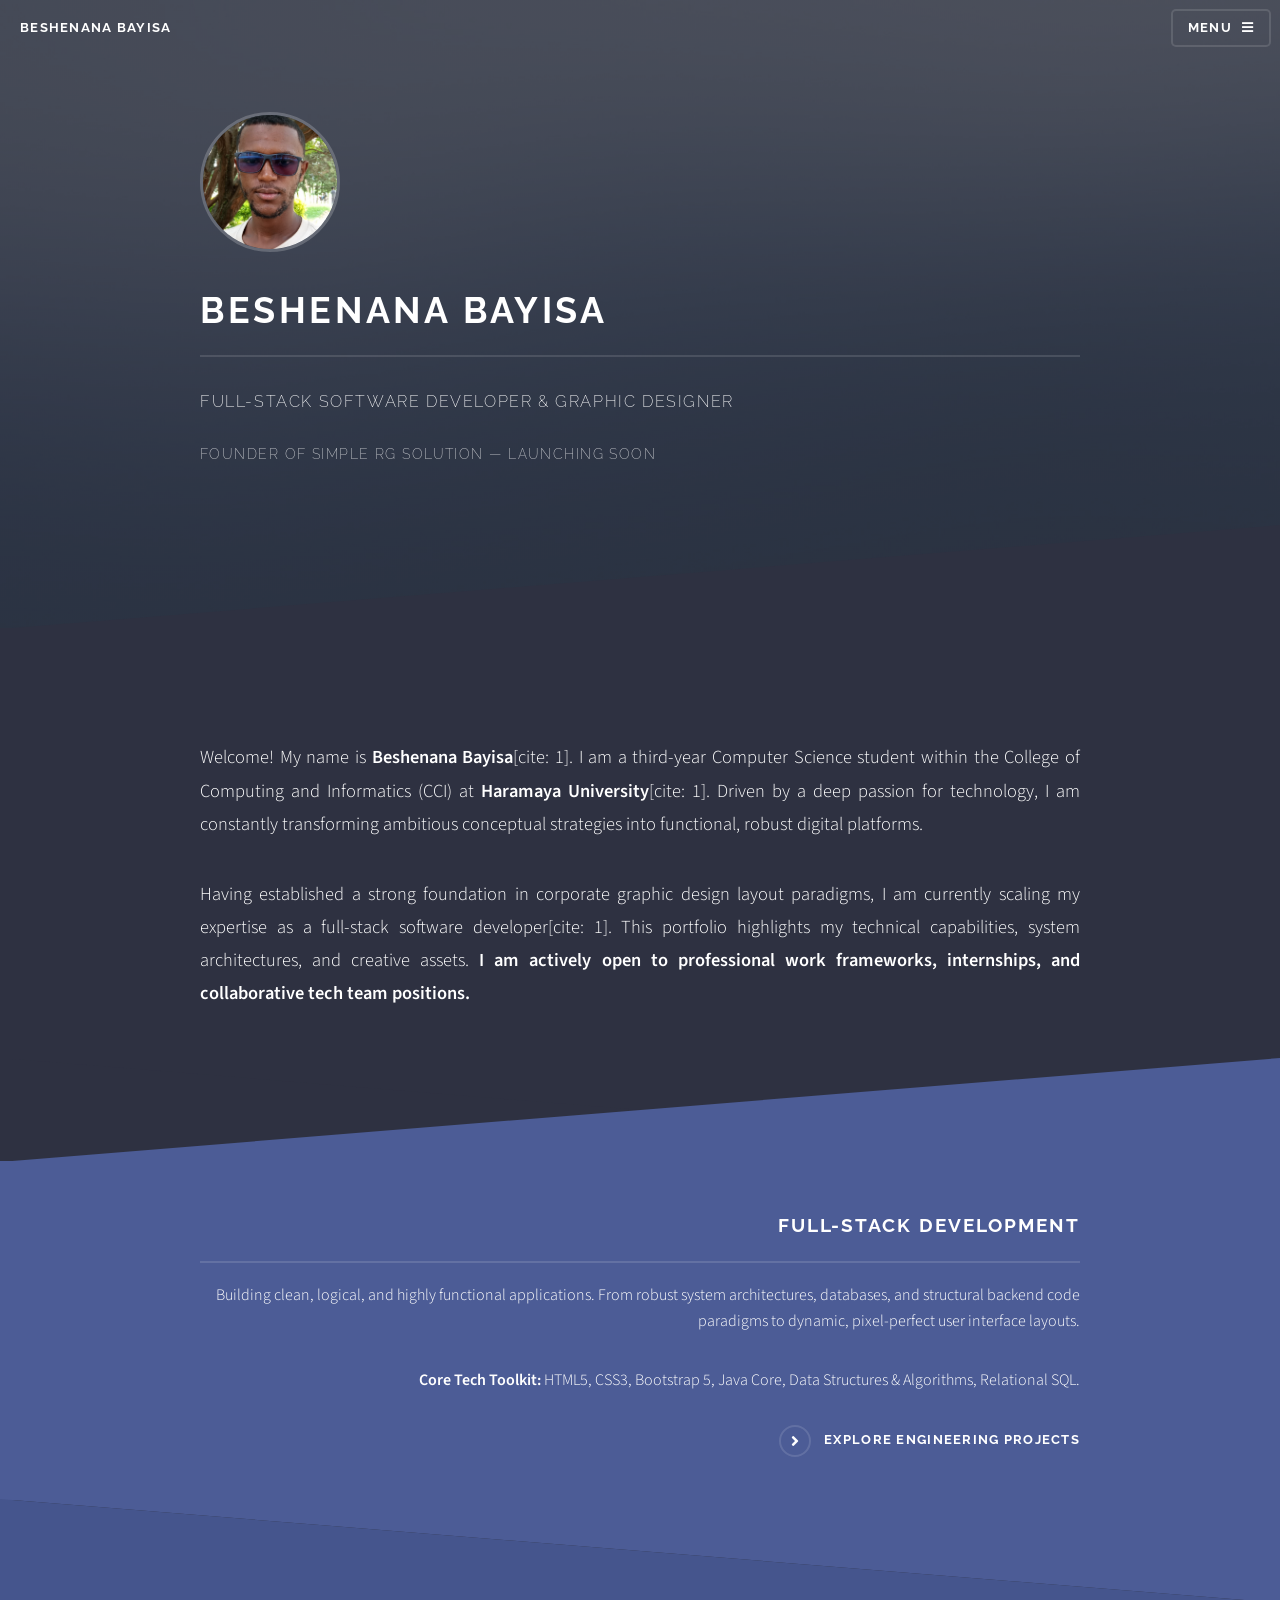
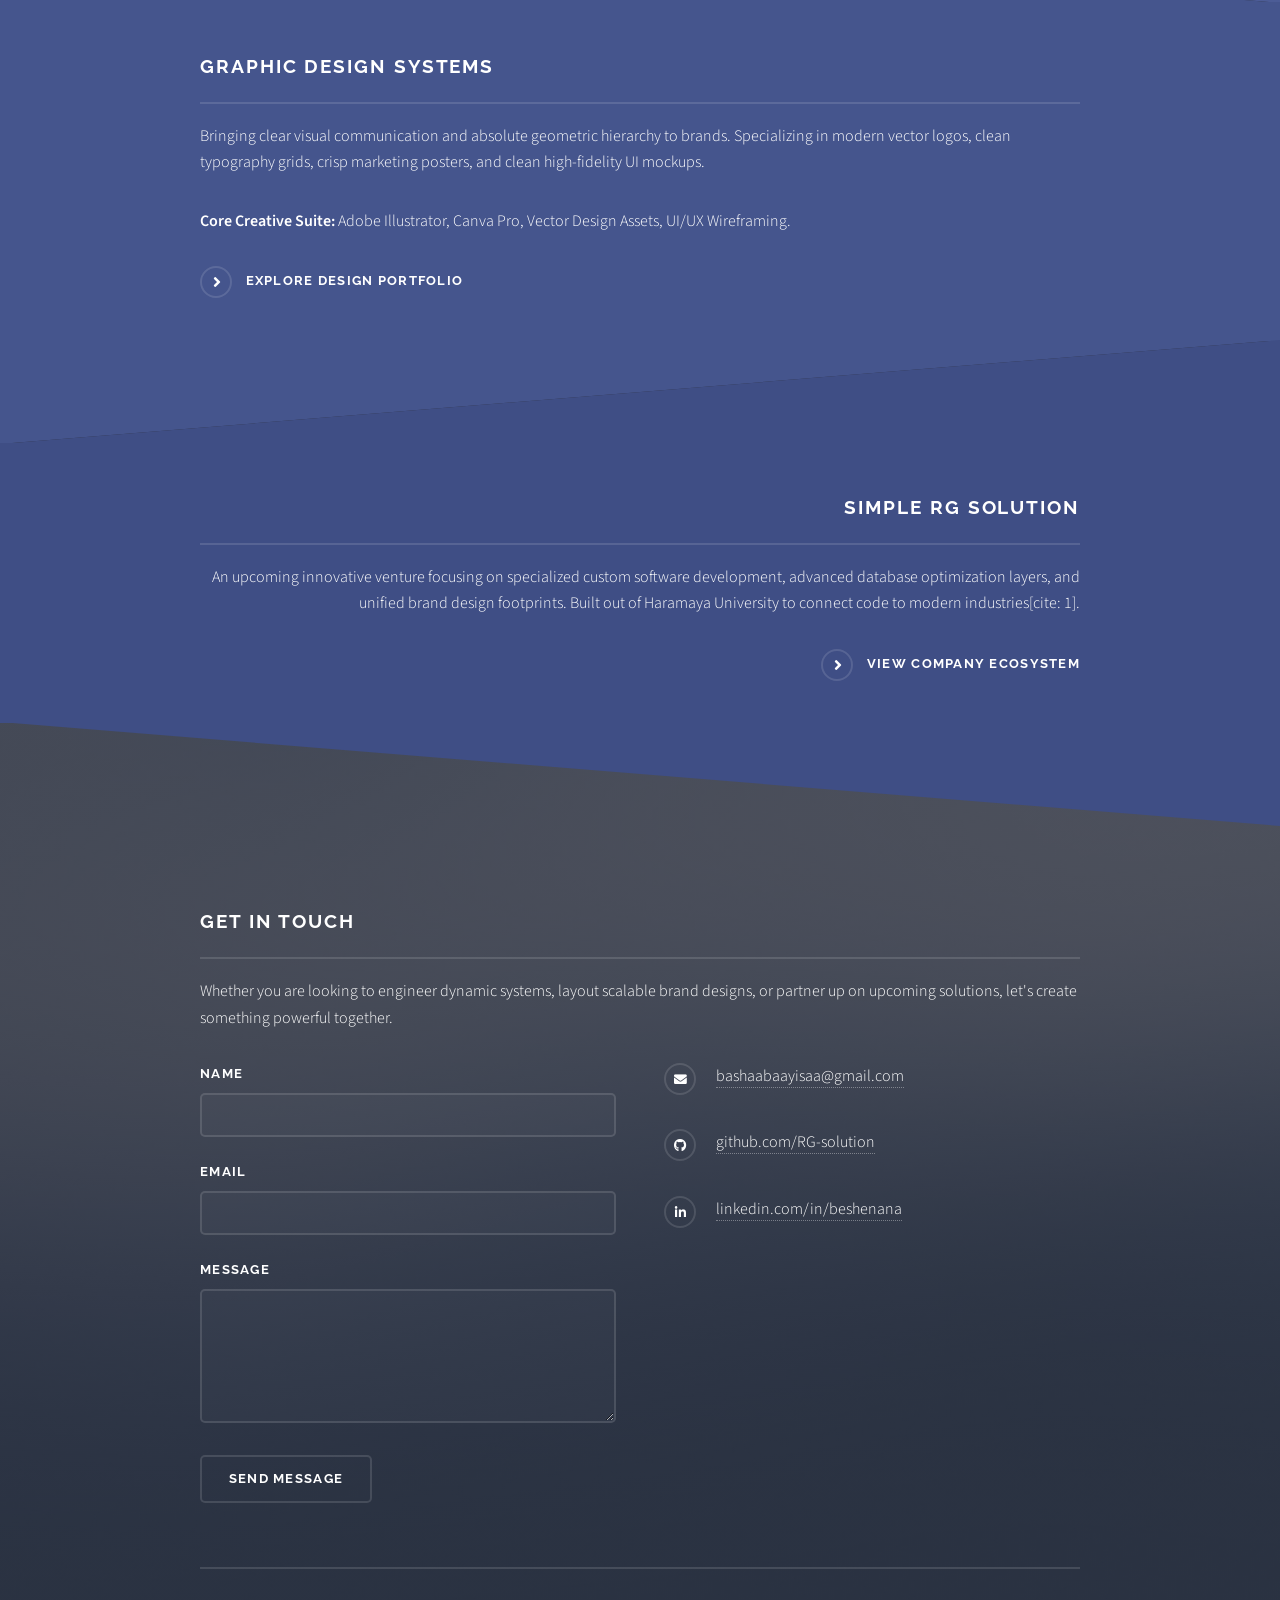
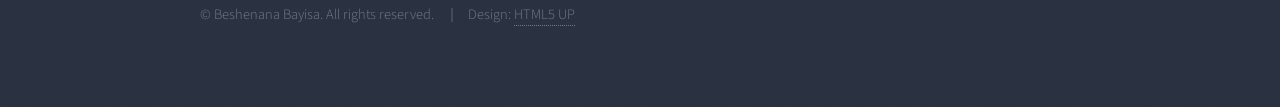
==== index.html @ 00c9ae55 "Add personal portfolio website" ====
<!DOCTYPE HTML>
<!--
    Solid State by HTML5 UP
    html5up.net | @ajlkn
    Free for personal and commercial use under the CCA 3.0 license (html5up.net/license)
-->
<html>
    <head>
        <title>Beshenana Bayisa | Enterprise Portfolio</title>
        <meta charset="utf-8" />
        <meta name="viewport" content="width=device-width, initial-scale=1, user-scalable=no" />
        <link rel="stylesheet" href="assets/css/main.css" />
        <noscript><link rel="stylesheet" href="assets/css/noscript.css" /></noscript>
    </head>
    <body class="is-preload">

        <div id="page-wrapper">

            <!-- Header -->
                <header id="header" class="alt">
                    <h1><a href="index.html">Beshenana Bayisa</a></h1>
                    <nav>
                        <a href="#menu">Menu</a>
                    </nav>
                </header>

            <!-- Navigation Menu -->
                <nav id="menu">
                    <div class="inner">
                        <h2>Menu</h2>
                        <ul class="links">
                            <li><a href="index.html">Home</a></li>
                            <li><a href="development.html">Full-Stack Development</a></li>
                            <li><a href="generic.html">Graphic Design Portfolio</a></li>
                            <li><a href="elements.html">RightGate Solutions</a></li>
                            <li><a href="#footer">Contact</a></li>
                        </ul>
                        <a href="#" class="close">Close</a>
                    </div>
                </nav>

            <!-- Hero Banner Section -->
                <section id="banner">
                    <div class="inner">
                        <div class="logo">
                            <img src="images/image.png" alt="Beshenana Bayisa" style="width:140px; height:140px; border-radius:50%; object-fit:cover; border: 3px solid rgba(255,255,255,0.2);">
                        </div>
                        <h2>Beshenana Bayisa</h2>
                        <p>Full-Stack Software Developer & Graphic Designer</p>
                        <p style="font-size: 0.9em; opacity: 0.75; margin-top: -10px;">Founder of simple RG solution — Launching Soon</p>
                    </div>
                </section>

            <!-- Balanced About Text Block -->
                <div class="wrapper style1" style="padding: 4rem 0 2rem 0;">
                    <div class="inner">
                        <p class="early" style="font-size: 1.15rem; text-align: justify; line-height: 1.8;">
                            Welcome! My name is <strong>Beshenana Bayisa</strong>[cite: 1]. I am a third-year Computer Science student within the College of Computing and Informatics (CCI) at <strong>Haramaya University</strong>[cite: 1]. Driven by a deep passion for technology, I am constantly transforming ambitious conceptual strategies into functional, robust digital platforms.
                        </p>
                        <p class="early" style="font-size: 1.15rem; text-align: justify; line-height: 1.8; margin-bottom: 0;">
                            Having established a strong foundation in corporate graphic design layout paradigms, I am currently scaling my expertise as a full-stack software developer[cite: 1]. This portfolio highlights my technical capabilities, system architectures, and creative assets. <strong>I am actively open to professional work frameworks, internships, and collaborative tech team positions.</strong>
                        </p>
                    </div>
                </div>

            <!-- Segmented Domain Wrappers -->
                <section id="wrapper">

                    <!-- Full-Stack Showcase Intro Spot -->
                        <section id="one" class="wrapper spotlight style1">
                            <div class="inner">
                                <div class="content">
                                    <h2 class="major">Full-Stack Development</h2>
                                    <p>Building clean, logical, and highly functional applications. From robust system architectures, databases, and structural backend code paradigms to dynamic, pixel-perfect user interface layouts.</p>
                                    <p><strong>Core Tech Toolkit:</strong> HTML5, CSS3, Bootstrap 5, Java Core, Data Structures & Algorithms, Relational SQL.</p>
                                    <a href="development.html" class="special">Explore Engineering Projects</a>
                                </div>
                            </div>
                        </section>

                    <!-- Graphic Design Showcase Intro Spot -->
                        <section id="two" class="wrapper alt spotlight style2">
                            <div class="inner">
                                <div class="content">
                                    <h2 class="major">Graphic Design Systems</h2>
                                    <p>Bringing clear visual communication and absolute geometric hierarchy to brands. Specializing in modern vector logos, clean typography grids, crisp marketing posters, and clean high-fidelity UI mockups.</p>
                                    <p><strong>Core Creative Suite:</strong> Adobe Illustrator, Canva Pro, Vector Design Assets, UI/UX Wireframing.</p>
                                    <a href="generic.html" class="special">Explore Design Portfolio</a>
                                </div>
                            </div>
                        </section>

                    <!-- Corporate Venture Info Block -->
                        <section id="three" class="wrapper spotlight style3">
                            <div class="inner">
                                <div class="content">
                                    <h2 class="major">simple RG solution</h2>
                                    <p>An upcoming innovative venture focusing on specialized custom software development, advanced database optimization layers, and unified brand design footprints. Built out of Haramaya University to connect code to modern industries[cite: 1].</p>
                                    <a href="elements.html" class="special">View Company Ecosystem</a>
                                </div>
                            </div>
                        </section>

                </section>

            <!-- Page Footer and Contact Setup -->
                <section id="footer">
                    <div class="inner">
                        <h2 class="major">Get in touch</h2>
                        <p>Whether you are looking to engineer dynamic systems, layout scalable brand designs, or partner up on upcoming solutions, let's create something powerful together.</p>
                        <form method="post" action="#">
                            <div class="fields">
                                <div class="field">
                                    <label for="name">Name</label>
                                    <input type="text" name="name" id="name" />
                                </div>
                                <div class="field">
                                    <label for="email">Email</label>
                                    <input type="email" name="email" id="email" />
                                </div>
                                <div class="field">
                                    <label for="message">Message</label>
                                    <textarea name="message" id="message" rows="4"></textarea>
                                </div>
                            </div>
                            <ul class="actions">
                                <li><input type="submit" value="Send Message" /></li>
                            </ul>
                        </form>
                        <ul class="contact">
                            <li class="icon solid fa-envelope"><a href="mailto:bashaabaayisaa@gmail.com">bashaabaayisaa@gmail.com</a></li>
                            <li class="icon brands fa-github"><a href="https://github.com/RG-solution">github.com/RG-solution</a></li>
                            <li class="icon brands fa-linkedin-in"><a href="#">linkedin.com/in/beshenana</a></li>
                        </ul>
                        <ul class="copyright">
                            <li>&copy; Beshenana Bayisa. All rights reserved.</li>
                            <li>Design: <a href="http://html5up.net">HTML5 UP</a></li>
                        </ul>
                    </div>
                </section>

        </div>

        <!-- System Dependencies -->
        <script src="assets/js/jquery.min.js"></script>
        <script src="assets/js/jquery.scrollex.min.js"></script>
        <script src="assets/js/browser.min.js"></script>
        <script src="assets/js/breakpoints.min.js"></script>
        <script src="assets/js/util.js"></script>
        <script src="assets/js/main.js"></script>

    </body>
</html>
---- assets/css/main.css ----
@import url(fontawesome-all.min.css);
@import url("https://fonts.googleapis.com/css?family=Raleway:200,700|Source+Sans+Pro:300,600,300italic,600italic");

/*
	Solid State by HTML5 UP
	html5up.net | @ajlkn
	Free for personal and commercial use under the CCA 3.0 license (html5up.net/license)
*/

html, body, div, span, applet, object,
iframe, h1, h2, h3, h4, h5, h6, p, blockquote,
pre, a, abbr, acronym, address, big, cite,
code, del, dfn, em, img, ins, kbd, q, s, samp,
small, strike, strong, sub, sup, tt, var, b,
u, i, center, dl, dt, dd, ol, ul, li, fieldset,
form, label, legend, table, caption, tbody,
tfoot, thead, tr, th, td, article, aside,
canvas, details, embed, figure, figcaption,
footer, header, hgroup, menu, nav, output, ruby,
section, summary, time, mark, audio, video {
	margin: 0;
	padding: 0;
	border: 0;
	font-size: 100%;
	font: inherit;
	vertical-align: baseline;}

article, aside, details, figcaption, figure,
footer, header, hgroup, menu, nav, section {
	display: block;}

body {
	line-height: 1;
}

ol, ul {
	list-style: none;
}

blockquote, q {
	quotes: none;
}

	blockquote:before, blockquote:after, q:before, q:after {
		content: '';
		content: none;
	}

table {
	border-collapse: collapse;
	border-spacing: 0;
}

body {
	-webkit-text-size-adjust: none;
}

mark {
	background-color: transparent;
	color: inherit;
}

input::-moz-focus-inner {
	border: 0;
	padding: 0;
}

input, select, textarea {
	-moz-appearance: none;
	-webkit-appearance: none;
	-ms-appearance: none;
	appearance: none;
}

/* Basic */

	@-ms-viewport {
		width: device-width;
	}

	body {
		-ms-overflow-style: scrollbar;
	}

	@media screen and (max-width: 480px) {

		html, body {
			min-width: 320px;
		}

	}

	html {
		box-sizing: border-box;
	}

	*, *:before, *:after {
		box-sizing: inherit;
	}

	body {
		background-color: #2e3141;
		background-image: linear-gradient(to top, rgba(46, 49, 65, 0.8), rgba(46, 49, 65, 0.8)), url("../../images/bg.jpg");
		background-size: auto,
 cover;
		background-attachment: fixed,
 fixed;
		background-position: center,
 center;
	}

		body.is-preload *, body.is-preload *:before, body.is-preload *:after {
			-moz-animation: none !important;
			-webkit-animation: none !important;
			-ms-animation: none !important;
			animation: none !important;
			-moz-transition: none !important;
			-webkit-transition: none !important;
			-ms-transition: none !important;
			transition: none !important;
		}

/* Type */

	body, input, select, textarea {
		color: #ffffff;
		font-family: "Source Sans Pro", Helvetica, sans-serif;
		font-size: 16.5pt;
		font-weight: 300;
		line-height: 1.65;
	}

		@media screen and (max-width: 1680px) {

			body, input, select, textarea {
				font-size: 13pt;
			}

		}

		@media screen and (max-width: 1280px) {

			body, input, select, textarea {
				font-size: 12pt;
			}

		}

		@media screen and (max-width: 980px) {

			body, input, select, textarea {
				font-size: 12pt;
			}

		}

		@media screen and (max-width: 736px) {

			body, input, select, textarea {
				font-size: 12pt;
			}

		}

		@media screen and (max-width: 480px) {

			body, input, select, textarea {
				font-size: 12pt;
			}

		}

	a {
		-moz-transition: color 0.2s ease-in-out, border-bottom-color 0.2s ease-in-out;
		-webkit-transition: color 0.2s ease-in-out, border-bottom-color 0.2s ease-in-out;
		-ms-transition: color 0.2s ease-in-out, border-bottom-color 0.2s ease-in-out;
		transition: color 0.2s ease-in-out, border-bottom-color 0.2s ease-in-out;
		border-bottom: dotted 1px rgba(255, 255, 255, 0.35);
		color: #ffffff;
		text-decoration: none;
	}

		a:hover {
			border-bottom-color: transparent;
			color: #ffffff !important;
		}

		a.special:not(.button) {
			text-decoration: none;
			border-bottom: 0;
			display: block;
			font-family: Raleway, Helvetica, sans-serif;
			font-size: 0.8em;
			font-weight: 700;
			letter-spacing: 0.1em;
			margin: 0 0 2em 0;
			text-transform: uppercase;
		}

			a.special:not(.button):before {
				-moz-osx-font-smoothing: grayscale;
				-webkit-font-smoothing: antialiased;
				display: inline-block;
				font-style: normal;
				font-variant: normal;
				text-rendering: auto;
				line-height: 1;
				text-transform: none !important;
				font-family: 'Font Awesome 5 Free';
				font-weight: 900;
			}

			a.special:not(.button):before {
				-moz-transition: background-color 0.2s ease-in-out;
				-webkit-transition: background-color 0.2s ease-in-out;
				-ms-transition: background-color 0.2s ease-in-out;
				transition: background-color 0.2s ease-in-out;
				border-radius: 100%;
				border: solid 2px rgba(255, 255, 255, 0.125);
				content: '\f105';
				display: inline-block;
				font-size: 1.25em;
				height: 2em;
				line-height: 1.75em;
				margin-right: 0.85em;
				text-align: center;
				text-indent: 0.15em;
				vertical-align: middle;
				width: 2em;
			}

			a.special:not(.button):hover:before {
				background-color: rgba(255, 255, 255, 0.025);
			}

			a.special:not(.button):active:before {
				background-color: rgba(255, 255, 255, 0.075);
			}

	strong, b {
		color: #ffffff;
		font-weight: 600;
	}

	em, i {
		font-style: italic;
	}

	p {
		margin: 0 0 2em 0;
	}

	h1, h2, h3, h4, h5, h6 {
		color: #ffffff;
		font-family: Raleway, Helvetica, sans-serif;
		font-weight: 700;
		letter-spacing: 0.1em;
		margin: 0 0 1em 0;
		text-transform: uppercase;
	}

		h1 a, h2 a, h3 a, h4 a, h5 a, h6 a {
			color: inherit;
			text-decoration: none;
			border-bottom: 0;
		}

		h1 span, h2 span, h3 span, h4 span, h5 span, h6 span {
			font-weight: 200;
		}

		h1.major, h2.major, h3.major, h4.major, h5.major, h6.major {
			padding-bottom: 1em;
			border-bottom: solid 2px rgba(255, 255, 255, 0.125);
		}

	h2 {
		font-size: 1.2em;
	}

	h3 {
		font-size: 0.9em;
	}

	h4 {
		font-size: 0.7em;
	}

	h5 {
		font-size: 0.7em;
	}

	h6 {
		font-size: 0.7em;
	}

	@media screen and (max-width: 736px) {

		h2 {
			font-size: 1em;
		}

		h3 {
			font-size: 0.8em;
		}

	}

	sub {
		font-size: 0.8em;
		position: relative;
		top: 0.5em;
	}

	sup {
		font-size: 0.8em;
		position: relative;
		top: -0.5em;
	}

	blockquote {
		border-left: solid 4px rgba(255, 255, 255, 0.125);
		font-style: italic;
		margin: 0 0 2em 0;
		padding: 0.5em 0 0.5em 2em;
	}

	code {
		background: rgba(255, 255, 255, 0.025);
		border-radius: 5px;
		border: solid 2px rgba(255, 255, 255, 0.125);
		font-family: "Courier New", monospace;
		font-size: 0.9em;
		margin: 0 0.25em;
		padding: 0.25em 0.65em;
	}

	pre {
		-webkit-overflow-scrolling: touch;
		font-family: "Courier New", monospace;
		font-size: 0.9em;
		margin: 0 0 2em 0;
	}

		pre code {
			display: block;
			line-height: 1.75em;
			padding: 1em 1.5em;
			overflow-x: auto;
		}

	hr {
		border: 0;
		border-bottom: solid 2px rgba(255, 255, 255, 0.125);
		margin: 2.5em 0;
	}

		hr.major {
			margin: 4em 0;
		}

	.align-left {
		text-align: left;
	}

	.align-center {
		text-align: center;
	}

	.align-right {
		text-align: right;
	}

/* Row */

	.row {
		display: flex;
		flex-wrap: wrap;
		box-sizing: border-box;
		align-items: stretch;
	}

		.row > * {
			box-sizing: border-box;
		}

		.row.gtr-uniform > * > :last-child {
			margin-bottom: 0;
		}

		.row.aln-left {
			justify-content: flex-start;
		}

		.row.aln-center {
			justify-content: center;
		}

		.row.aln-right {
			justify-content: flex-end;
		}

		.row.aln-top {
			align-items: flex-start;
		}

		.row.aln-middle {
			align-items: center;
		}

		.row.aln-bottom {
			align-items: flex-end;
		}

		.row > .imp {
			order: -1;
		}

		.row > .col-1 {
			width: 8.33333%;
		}

		.row > .off-1 {
			margin-left: 8.33333%;
		}

		.row > .col-2 {
			width: 16.66667%;
		}

		.row > .off-2 {
			margin-left: 16.66667%;
		}

		.row > .col-3 {
			width: 25%;
		}

		.row > .off-3 {
			margin-left: 25%;
		}

		.row > .col-4 {
			width: 33.33333%;
		}

		.row > .off-4 {
			margin-left: 33.33333%;
		}

		.row > .col-5 {
			width: 41.66667%;
		}

		.row > .off-5 {
			margin-left: 41.66667%;
		}

		.row > .col-6 {
			width: 50%;
		}

		.row > .off-6 {
			margin-left: 50%;
		}

		.row > .col-7 {
			width: 58.33333%;
		}

		.row > .off-7 {
			margin-left: 58.33333%;
		}

		.row > .col-8 {
			width: 66.66667%;
		}

		.row > .off-8 {
			margin-left: 66.66667%;
		}

		.row > .col-9 {
			width: 75%;
		}

		.row > .off-9 {
			margin-left: 75%;
		}

		.row > .col-10 {
			width: 83.33333%;
		}

		.row > .off-10 {
			margin-left: 83.33333%;
		}

		.row > .col-11 {
			width: 91.66667%;
		}

		.row > .off-11 {
			margin-left: 91.66667%;
		}

		.row > .col-12 {
			width: 100%;
		}

		.row > .off-12 {
			margin-left: 100%;
		}

		.row.gtr-0 {
			margin-top: 0;
			margin-left: 0em;
		}

			.row.gtr-0 > * {
				padding: 0 0 0 0em;
			}

			.row.gtr-0.gtr-uniform {
				margin-top: 0em;
			}

				.row.gtr-0.gtr-uniform > * {
					padding-top: 0em;
				}

		.row.gtr-25 {
			margin-top: 0;
			margin-left: -0.4375em;
		}

			.row.gtr-25 > * {
				padding: 0 0 0 0.4375em;
			}

			.row.gtr-25.gtr-uniform {
				margin-top: -0.4375em;
			}

				.row.gtr-25.gtr-uniform > * {
					padding-top: 0.4375em;
				}

		.row.gtr-50 {
			margin-top: 0;
			margin-left: -0.875em;
		}

			.row.gtr-50 > * {
				padding: 0 0 0 0.875em;
			}

			.row.gtr-50.gtr-uniform {
				margin-top: -0.875em;
			}

				.row.gtr-50.gtr-uniform > * {
					padding-top: 0.875em;
				}

		.row {
			margin-top: 0;
			margin-left: -1.75em;
		}

			.row > * {
				padding: 0 0 0 1.75em;
			}

			.row.gtr-uniform {
				margin-top: -1.75em;
			}

				.row.gtr-uniform > * {
					padding-top: 1.75em;
				}

		.row.gtr-150 {
			margin-top: 0;
			margin-left: -2.625em;
		}

			.row.gtr-150 > * {
				padding: 0 0 0 2.625em;
			}

			.row.gtr-150.gtr-uniform {
				margin-top: -2.625em;
			}

				.row.gtr-150.gtr-uniform > * {
					padding-top: 2.625em;
				}

		.row.gtr-200 {
			margin-top: 0;
			margin-left: -3.5em;
		}

			.row.gtr-200 > * {
				padding: 0 0 0 3.5em;
			}

			.row.gtr-200.gtr-uniform {
				margin-top: -3.5em;
			}

				.row.gtr-200.gtr-uniform > * {
					padding-top: 3.5em;
				}

		@media screen and (max-width: 1680px) {

			.row {
				display: flex;
				flex-wrap: wrap;
				box-sizing: border-box;
				align-items: stretch;
			}

				.row > * {
					box-sizing: border-box;
				}

				.row.gtr-uniform > * > :last-child {
					margin-bottom: 0;
				}

				.row.aln-left {
					justify-content: flex-start;
				}

				.row.aln-center {
					justify-content: center;
				}

				.row.aln-right {
					justify-content: flex-end;
				}

				.row.aln-top {
					align-items: flex-start;
				}

				.row.aln-middle {
					align-items: center;
				}

				.row.aln-bottom {
					align-items: flex-end;
				}

				.row > .imp-xlarge {
					order: -1;
				}

				.row > .col-1-xlarge {
					width: 8.33333%;
				}

				.row > .off-1-xlarge {
					margin-left: 8.33333%;
				}

				.row > .col-2-xlarge {
					width: 16.66667%;
				}

				.row > .off-2-xlarge {
					margin-left: 16.66667%;
				}

				.row > .col-3-xlarge {
					width: 25%;
				}

				.row > .off-3-xlarge {
					margin-left: 25%;
				}

				.row > .col-4-xlarge {
					width: 33.33333%;
				}

				.row > .off-4-xlarge {
					margin-left: 33.33333%;
				}

				.row > .col-5-xlarge {
					width: 41.66667%;
				}

				.row > .off-5-xlarge {
					margin-left: 41.66667%;
				}

				.row > .col-6-xlarge {
					width: 50%;
				}

				.row > .off-6-xlarge {
					margin-left: 50%;
				}

				.row > .col-7-xlarge {
					width: 58.33333%;
				}

				.row > .off-7-xlarge {
					margin-left: 58.33333%;
				}

				.row > .col-8-xlarge {
					width: 66.66667%;
				}

				.row > .off-8-xlarge {
					margin-left: 66.66667%;
				}

				.row > .col-9-xlarge {
					width: 75%;
				}

				.row > .off-9-xlarge {
					margin-left: 75%;
				}

				.row > .col-10-xlarge {
					width: 83.33333%;
				}

				.row > .off-10-xlarge {
					margin-left: 83.33333%;
				}

				.row > .col-11-xlarge {
					width: 91.66667%;
				}

				.row > .off-11-xlarge {
					margin-left: 91.66667%;
				}

				.row > .col-12-xlarge {
					width: 100%;
				}

				.row > .off-12-xlarge {
					margin-left: 100%;
				}

				.row.gtr-0 {
					margin-top: 0;
					margin-left: 0em;
				}

					.row.gtr-0 > * {
						padding: 0 0 0 0em;
					}

					.row.gtr-0.gtr-uniform {
						margin-top: 0em;
					}

						.row.gtr-0.gtr-uniform > * {
							padding-top: 0em;
						}

				.row.gtr-25 {
					margin-top: 0;
					margin-left: -0.4375em;
				}

					.row.gtr-25 > * {
						padding: 0 0 0 0.4375em;
					}

					.row.gtr-25.gtr-uniform {
						margin-top: -0.4375em;
					}

						.row.gtr-25.gtr-uniform > * {
							padding-top: 0.4375em;
						}

				.row.gtr-50 {
					margin-top: 0;
					margin-left: -0.875em;
				}

					.row.gtr-50 > * {
						padding: 0 0 0 0.875em;
					}

					.row.gtr-50.gtr-uniform {
						margin-top: -0.875em;
					}

						.row.gtr-50.gtr-uniform > * {
							padding-top: 0.875em;
						}

				.row {
					margin-top: 0;
					margin-left: -1.75em;
				}

					.row > * {
						padding: 0 0 0 1.75em;
					}

					.row.gtr-uniform {
						margin-top: -1.75em;
					}

						.row.gtr-uniform > * {
							padding-top: 1.75em;
						}

				.row.gtr-150 {
					margin-top: 0;
					margin-left: -2.625em;
				}

					.row.gtr-150 > * {
						padding: 0 0 0 2.625em;
					}

					.row.gtr-150.gtr-uniform {
						margin-top: -2.625em;
					}

						.row.gtr-150.gtr-uniform > * {
							padding-top: 2.625em;
						}

				.row.gtr-200 {
					margin-top: 0;
					margin-left: -3.5em;
				}

					.row.gtr-200 > * {
						padding: 0 0 0 3.5em;
					}

					.row.gtr-200.gtr-uniform {
						margin-top: -3.5em;
					}

						.row.gtr-200.gtr-uniform > * {
							padding-top: 3.5em;
						}

		}

		@media screen and (max-width: 1280px) {

			.row {
				display: flex;
				flex-wrap: wrap;
				box-sizing: border-box;
				align-items: stretch;
			}

				.row > * {
					box-sizing: border-box;
				}

				.row.gtr-uniform > * > :last-child {
					margin-bottom: 0;
				}

				.row.aln-left {
					justify-content: flex-start;
				}

				.row.aln-center {
					justify-content: center;
				}

				.row.aln-right {
					justify-content: flex-end;
				}

				.row.aln-top {
					align-items: flex-start;
				}

				.row.aln-middle {
					align-items: center;
				}

				.row.aln-bottom {
					align-items: flex-end;
				}

				.row > .imp-large {
					order: -1;
				}

				.row > .col-1-large {
					width: 8.33333%;
				}

				.row > .off-1-large {
					margin-left: 8.33333%;
				}

				.row > .col-2-large {
					width: 16.66667%;
				}

				.row > .off-2-large {
					margin-left: 16.66667%;
				}

				.row > .col-3-large {
					width: 25%;
				}

				.row > .off-3-large {
					margin-left: 25%;
				}

				.row > .col-4-large {
					width: 33.33333%;
				}

				.row > .off-4-large {
					margin-left: 33.33333%;
				}

				.row > .col-5-large {
					width: 41.66667%;
				}

				.row > .off-5-large {
					margin-left: 41.66667%;
				}

				.row > .col-6-large {
					width: 50%;
				}

				.row > .off-6-large {
					margin-left: 50%;
				}

				.row > .col-7-large {
					width: 58.33333%;
				}

				.row > .off-7-large {
					margin-left: 58.33333%;
				}

				.row > .col-8-large {
					width: 66.66667%;
				}

				.row > .off-8-large {
					margin-left: 66.66667%;
				}

				.row > .col-9-large {
					width: 75%;
				}

				.row > .off-9-large {
					margin-left: 75%;
				}

				.row > .col-10-large {
					width: 83.33333%;
				}

				.row > .off-10-large {
					margin-left: 83.33333%;
				}

				.row > .col-11-large {
					width: 91.66667%;
				}

				.row > .off-11-large {
					margin-left: 91.66667%;
				}

				.row > .col-12-large {
					width: 100%;
				}

				.row > .off-12-large {
					margin-left: 100%;
				}

				.row.gtr-0 {
					margin-top: 0;
					margin-left: 0em;
				}

					.row.gtr-0 > * {
						padding: 0 0 0 0em;
					}

					.row.gtr-0.gtr-uniform {
						margin-top: 0em;
					}

						.row.gtr-0.gtr-uniform > * {
							padding-top: 0em;
						}

				.row.gtr-25 {
					margin-top: 0;
					margin-left: -0.4375em;
				}

					.row.gtr-25 > * {
						padding: 0 0 0 0.4375em;
					}

					.row.gtr-25.gtr-uniform {
						margin-top: -0.4375em;
					}

						.row.gtr-25.gtr-uniform > * {
							padding-top: 0.4375em;
						}

				.row.gtr-50 {
					margin-top: 0;
					margin-left: -0.875em;
				}

					.row.gtr-50 > * {
						padding: 0 0 0 0.875em;
					}

					.row.gtr-50.gtr-uniform {
						margin-top: -0.875em;
					}

						.row.gtr-50.gtr-uniform > * {
							padding-top: 0.875em;
						}

				.row {
					margin-top: 0;
					margin-left: -1.75em;
				}

					.row > * {
						padding: 0 0 0 1.75em;
					}

					.row.gtr-uniform {
						margin-top: -1.75em;
					}

						.row.gtr-uniform > * {
							padding-top: 1.75em;
						}

				.row.gtr-150 {
					margin-top: 0;
					margin-left: -2.625em;
				}

					.row.gtr-150 > * {
						padding: 0 0 0 2.625em;
					}

					.row.gtr-150.gtr-uniform {
						margin-top: -2.625em;
					}

						.row.gtr-150.gtr-uniform > * {
							padding-top: 2.625em;
						}

				.row.gtr-200 {
					margin-top: 0;
					margin-left: -3.5em;
				}

					.row.gtr-200 > * {
						padding: 0 0 0 3.5em;
					}

					.row.gtr-200.gtr-uniform {
						margin-top: -3.5em;
					}

						.row.gtr-200.gtr-uniform > * {
							padding-top: 3.5em;
						}

		}

		@media screen and (max-width: 980px) {

			.row {
				display: flex;
				flex-wrap: wrap;
				box-sizing: border-box;
				align-items: stretch;
			}

				.row > * {
					box-sizing: border-box;
				}

				.row.gtr-uniform > * > :last-child {
					margin-bottom: 0;
				}

				.row.aln-left {
					justify-content: flex-start;
				}

				.row.aln-center {
					justify-content: center;
				}

				.row.aln-right {
					justify-content: flex-end;
				}

				.row.aln-top {
					align-items: flex-start;
				}

				.row.aln-middle {
					align-items: center;
				}

				.row.aln-bottom {
					align-items: flex-end;
				}

				.row > .imp-medium {
					order: -1;
				}

				.row > .col-1-medium {
					width: 8.33333%;
				}

				.row > .off-1-medium {
					margin-left: 8.33333%;
				}

				.row > .col-2-medium {
					width: 16.66667%;
				}

				.row > .off-2-medium {
					margin-left: 16.66667%;
				}

				.row > .col-3-medium {
					width: 25%;
				}

				.row > .off-3-medium {
					margin-left: 25%;
				}

				.row > .col-4-medium {
					width: 33.33333%;
				}

				.row > .off-4-medium {
					margin-left: 33.33333%;
				}

				.row > .col-5-medium {
					width: 41.66667%;
				}

				.row > .off-5-medium {
					margin-left: 41.66667%;
				}

				.row > .col-6-medium {
					width: 50%;
				}

				.row > .off-6-medium {
					margin-left: 50%;
				}

				.row > .col-7-medium {
					width: 58.33333%;
				}

				.row > .off-7-medium {
					margin-left: 58.33333%;
				}

				.row > .col-8-medium {
					width: 66.66667%;
				}

				.row > .off-8-medium {
					margin-left: 66.66667%;
				}

				.row > .col-9-medium {
					width: 75%;
				}

				.row > .off-9-medium {
					margin-left: 75%;
				}

				.row > .col-10-medium {
					width: 83.33333%;
				}

				.row > .off-10-medium {
					margin-left: 83.33333%;
				}

				.row > .col-11-medium {
					width: 91.66667%;
				}

				.row > .off-11-medium {
					margin-left: 91.66667%;
				}

				.row > .col-12-medium {
					width: 100%;
				}

				.row > .off-12-medium {
					margin-left: 100%;
				}

				.row.gtr-0 {
					margin-top: 0;
					margin-left: 0em;
				}

					.row.gtr-0 > * {
						padding: 0 0 0 0em;
					}

					.row.gtr-0.gtr-uniform {
						margin-top: 0em;
					}

						.row.gtr-0.gtr-uniform > * {
							padding-top: 0em;
						}

				.row.gtr-25 {
					margin-top: 0;
					margin-left: -0.4375em;
				}

					.row.gtr-25 > * {
						padding: 0 0 0 0.4375em;
					}

					.row.gtr-25.gtr-uniform {
						margin-top: -0.4375em;
					}

						.row.gtr-25.gtr-uniform > * {
							padding-top: 0.4375em;
						}

				.row.gtr-50 {
					margin-top: 0;
					margin-left: -0.875em;
				}

					.row.gtr-50 > * {
						padding: 0 0 0 0.875em;
					}

					.row.gtr-50.gtr-uniform {
						margin-top: -0.875em;
					}

						.row.gtr-50.gtr-uniform > * {
							padding-top: 0.875em;
						}

				.row {
					margin-top: 0;
					margin-left: -1.75em;
				}

					.row > * {
						padding: 0 0 0 1.75em;
					}

					.row.gtr-uniform {
						margin-top: -1.75em;
					}

						.row.gtr-uniform > * {
							padding-top: 1.75em;
						}

				.row.gtr-150 {
					margin-top: 0;
					margin-left: -2.625em;
				}

					.row.gtr-150 > * {
						padding: 0 0 0 2.625em;
					}

					.row.gtr-150.gtr-uniform {
						margin-top: -2.625em;
					}

						.row.gtr-150.gtr-uniform > * {
							padding-top: 2.625em;
						}

				.row.gtr-200 {
					margin-top: 0;
					margin-left: -3.5em;
				}

					.row.gtr-200 > * {
						padding: 0 0 0 3.5em;
					}

					.row.gtr-200.gtr-uniform {
						margin-top: -3.5em;
					}

						.row.gtr-200.gtr-uniform > * {
							padding-top: 3.5em;
						}

		}

		@media screen and (max-width: 736px) {

			.row {
				display: flex;
				flex-wrap: wrap;
				box-sizing: border-box;
				align-items: stretch;
			}

				.row > * {
					box-sizing: border-box;
				}

				.row.gtr-uniform > * > :last-child {
					margin-bottom: 0;
				}

				.row.aln-left {
					justify-content: flex-start;
				}

				.row.aln-center {
					justify-content: center;
				}

				.row.aln-right {
					justify-content: flex-end;
				}

				.row.aln-top {
					align-items: flex-start;
				}

				.row.aln-middle {
					align-items: center;
				}

				.row.aln-bottom {
					align-items: flex-end;
				}

				.row > .imp-small {
					order: -1;
				}

				.row > .col-1-small {
					width: 8.33333%;
				}

				.row > .off-1-small {
					margin-left: 8.33333%;
				}

				.row > .col-2-small {
					width: 16.66667%;
				}

				.row > .off-2-small {
					margin-left: 16.66667%;
				}

				.row > .col-3-small {
					width: 25%;
				}

				.row > .off-3-small {
					margin-left: 25%;
				}

				.row > .col-4-small {
					width: 33.33333%;
				}

				.row > .off-4-small {
					margin-left: 33.33333%;
				}

				.row > .col-5-small {
					width: 41.66667%;
				}

				.row > .off-5-small {
					margin-left: 41.66667%;
				}

				.row > .col-6-small {
					width: 50%;
				}

				.row > .off-6-small {
					margin-left: 50%;
				}

				.row > .col-7-small {
					width: 58.33333%;
				}

				.row > .off-7-small {
					margin-left: 58.33333%;
				}

				.row > .col-8-small {
					width: 66.66667%;
				}

				.row > .off-8-small {
					margin-left: 66.66667%;
				}

				.row > .col-9-small {
					width: 75%;
				}

				.row > .off-9-small {
					margin-left: 75%;
				}

				.row > .col-10-small {
					width: 83.33333%;
				}

				.row > .off-10-small {
					margin-left: 83.33333%;
				}

				.row > .col-11-small {
					width: 91.66667%;
				}

				.row > .off-11-small {
					margin-left: 91.66667%;
				}

				.row > .col-12-small {
					width: 100%;
				}

				.row > .off-12-small {
					margin-left: 100%;
				}

				.row.gtr-0 {
					margin-top: 0;
					margin-left: 0em;
				}

					.row.gtr-0 > * {
						padding: 0 0 0 0em;
					}

					.row.gtr-0.gtr-uniform {
						margin-top: 0em;
					}

						.row.gtr-0.gtr-uniform > * {
							padding-top: 0em;
						}

				.row.gtr-25 {
					margin-top: 0;
					margin-left: -0.3125em;
				}

					.row.gtr-25 > * {
						padding: 0 0 0 0.3125em;
					}

					.row.gtr-25.gtr-uniform {
						margin-top: -0.3125em;
					}

						.row.gtr-25.gtr-uniform > * {
							padding-top: 0.3125em;
						}

				.row.gtr-50 {
					margin-top: 0;
					margin-left: -0.625em;
				}

					.row.gtr-50 > * {
						padding: 0 0 0 0.625em;
					}

					.row.gtr-50.gtr-uniform {
						margin-top: -0.625em;
					}

						.row.gtr-50.gtr-uniform > * {
							padding-top: 0.625em;
						}

				.row {
					margin-top: 0;
					margin-left: -1.25em;
				}

					.row > * {
						padding: 0 0 0 1.25em;
					}

					.row.gtr-uniform {
						margin-top: -1.25em;
					}

						.row.gtr-uniform > * {
							padding-top: 1.25em;
						}

				.row.gtr-150 {
					margin-top: 0;
					margin-left: -1.875em;
				}

					.row.gtr-150 > * {
						padding: 0 0 0 1.875em;
					}

					.row.gtr-150.gtr-uniform {
						margin-top: -1.875em;
					}

						.row.gtr-150.gtr-uniform > * {
							padding-top: 1.875em;
						}

				.row.gtr-200 {
					margin-top: 0;
					margin-left: -2.5em;
				}

					.row.gtr-200 > * {
						padding: 0 0 0 2.5em;
					}

					.row.gtr-200.gtr-uniform {
						margin-top: -2.5em;
					}

						.row.gtr-200.gtr-uniform > * {
							padding-top: 2.5em;
						}

		}

		@media screen and (max-width: 480px) {

			.row {
				display: flex;
				flex-wrap: wrap;
				box-sizing: border-box;
				align-items: stretch;
			}

				.row > * {
					box-sizing: border-box;
				}

				.row.gtr-uniform > * > :last-child {
					margin-bottom: 0;
				}

				.row.aln-left {
					justify-content: flex-start;
				}

				.row.aln-center {
					justify-content: center;
				}

				.row.aln-right {
					justify-content: flex-end;
				}

				.row.aln-top {
					align-items: flex-start;
				}

				.row.aln-middle {
					align-items: center;
				}

				.row.aln-bottom {
					align-items: flex-end;
				}

				.row > .imp-xsmall {
					order: -1;
				}

				.row > .col-1-xsmall {
					width: 8.33333%;
				}

				.row > .off-1-xsmall {
					margin-left: 8.33333%;
				}

				.row > .col-2-xsmall {
					width: 16.66667%;
				}

				.row > .off-2-xsmall {
					margin-left: 16.66667%;
				}

				.row > .col-3-xsmall {
					width: 25%;
				}

				.row > .off-3-xsmall {
					margin-left: 25%;
				}

				.row > .col-4-xsmall {
					width: 33.33333%;
				}

				.row > .off-4-xsmall {
					margin-left: 33.33333%;
				}

				.row > .col-5-xsmall {
					width: 41.66667%;
				}

				.row > .off-5-xsmall {
					margin-left: 41.66667%;
				}

				.row > .col-6-xsmall {
					width: 50%;
				}

				.row > .off-6-xsmall {
					margin-left: 50%;
				}

				.row > .col-7-xsmall {
					width: 58.33333%;
				}

				.row > .off-7-xsmall {
					margin-left: 58.33333%;
				}

				.row > .col-8-xsmall {
					width: 66.66667%;
				}

				.row > .off-8-xsmall {
					margin-left: 66.66667%;
				}

				.row > .col-9-xsmall {
					width: 75%;
				}

				.row > .off-9-xsmall {
					margin-left: 75%;
				}

				.row > .col-10-xsmall {
					width: 83.33333%;
				}

				.row > .off-10-xsmall {
					margin-left: 83.33333%;
				}

				.row > .col-11-xsmall {
					width: 91.66667%;
				}

				.row > .off-11-xsmall {
					margin-left: 91.66667%;
				}

				.row > .col-12-xsmall {
					width: 100%;
				}

				.row > .off-12-xsmall {
					margin-left: 100%;
				}

				.row.gtr-0 {
					margin-top: 0;
					margin-left: 0em;
				}

					.row.gtr-0 > * {
						padding: 0 0 0 0em;
					}

					.row.gtr-0.gtr-uniform {
						margin-top: 0em;
					}

						.row.gtr-0.gtr-uniform > * {
							padding-top: 0em;
						}

				.row.gtr-25 {
					margin-top: 0;
					margin-left: -0.3125em;
				}

					.row.gtr-25 > * {
						padding: 0 0 0 0.3125em;
					}

					.row.gtr-25.gtr-uniform {
						margin-top: -0.3125em;
					}

						.row.gtr-25.gtr-uniform > * {
							padding-top: 0.3125em;
						}

				.row.gtr-50 {
					margin-top: 0;
					margin-left: -0.625em;
				}

					.row.gtr-50 > * {
						padding: 0 0 0 0.625em;
					}

					.row.gtr-50.gtr-uniform {
						margin-top: -0.625em;
					}

						.row.gtr-50.gtr-uniform > * {
							padding-top: 0.625em;
						}

				.row {
					margin-top: 0;
					margin-left: -1.25em;
				}

					.row > * {
						padding: 0 0 0 1.25em;
					}

					.row.gtr-uniform {
						margin-top: -1.25em;
					}

						.row.gtr-uniform > * {
							padding-top: 1.25em;
						}

				.row.gtr-150 {
					margin-top: 0;
					margin-left: -1.875em;
				}

					.row.gtr-150 > * {
						padding: 0 0 0 1.875em;
					}

					.row.gtr-150.gtr-uniform {
						margin-top: -1.875em;
					}

						.row.gtr-150.gtr-uniform > * {
							padding-top: 1.875em;
						}

				.row.gtr-200 {
					margin-top: 0;
					margin-left: -2.5em;
				}

					.row.gtr-200 > * {
						padding: 0 0 0 2.5em;
					}

					.row.gtr-200.gtr-uniform {
						margin-top: -2.5em;
					}

						.row.gtr-200.gtr-uniform > * {
							padding-top: 2.5em;
						}

		}

		@media screen and (max-width: 360px) {

			.row {
				display: flex;
				flex-wrap: wrap;
				box-sizing: border-box;
				align-items: stretch;
			}

				.row > * {
					box-sizing: border-box;
				}

				.row.gtr-uniform > * > :last-child {
					margin-bottom: 0;
				}

				.row.aln-left {
					justify-content: flex-start;
				}

				.row.aln-center {
					justify-content: center;
				}

				.row.aln-right {
					justify-content: flex-end;
				}

				.row.aln-top {
					align-items: flex-start;
				}

				.row.aln-middle {
					align-items: center;
				}

				.row.aln-bottom {
					align-items: flex-end;
				}

				.row > .imp-xxsmall {
					order: -1;
				}

				.row > .col-1-xxsmall {
					width: 8.33333%;
				}

				.row > .off-1-xxsmall {
					margin-left: 8.33333%;
				}

				.row > .col-2-xxsmall {
					width: 16.66667%;
				}

				.row > .off-2-xxsmall {
					margin-left: 16.66667%;
				}

				.row > .col-3-xxsmall {
					width: 25%;
				}

				.row > .off-3-xxsmall {
					margin-left: 25%;
				}

				.row > .col-4-xxsmall {
					width: 33.33333%;
				}

				.row > .off-4-xxsmall {
					margin-left: 33.33333%;
				}

				.row > .col-5-xxsmall {
					width: 41.66667%;
				}

				.row > .off-5-xxsmall {
					margin-left: 41.66667%;
				}

				.row > .col-6-xxsmall {
					width: 50%;
				}

				.row > .off-6-xxsmall {
					margin-left: 50%;
				}

				.row > .col-7-xxsmall {
					width: 58.33333%;
				}

				.row > .off-7-xxsmall {
					margin-left: 58.33333%;
				}

				.row > .col-8-xxsmall {
					width: 66.66667%;
				}

				.row > .off-8-xxsmall {
					margin-left: 66.66667%;
				}

				.row > .col-9-xxsmall {
					width: 75%;
				}

				.row > .off-9-xxsmall {
					margin-left: 75%;
				}

				.row > .col-10-xxsmall {
					width: 83.33333%;
				}

				.row > .off-10-xxsmall {
					margin-left: 83.33333%;
				}

				.row > .col-11-xxsmall {
					width: 91.66667%;
				}

				.row > .off-11-xxsmall {
					margin-left: 91.66667%;
				}

				.row > .col-12-xxsmall {
					width: 100%;
				}

				.row > .off-12-xxsmall {
					margin-left: 100%;
				}

				.row.gtr-0 {
					margin-top: 0;
					margin-left: 0em;
				}

					.row.gtr-0 > * {
						padding: 0 0 0 0em;
					}

					.row.gtr-0.gtr-uniform {
						margin-top: 0em;
					}

						.row.gtr-0.gtr-uniform > * {
							padding-top: 0em;
						}

				.row.gtr-25 {
					margin-top: 0;
					margin-left: -0.3125em;
				}

					.row.gtr-25 > * {
						padding: 0 0 0 0.3125em;
					}

					.row.gtr-25.gtr-uniform {
						margin-top: -0.3125em;
					}

						.row.gtr-25.gtr-uniform > * {
							padding-top: 0.3125em;
						}

				.row.gtr-50 {
					margin-top: 0;
					margin-left: -0.625em;
				}

					.row.gtr-50 > * {
						padding: 0 0 0 0.625em;
					}

					.row.gtr-50.gtr-uniform {
						margin-top: -0.625em;
					}

						.row.gtr-50.gtr-uniform > * {
							padding-top: 0.625em;
						}

				.row {
					margin-top: 0;
					margin-left: -1.25em;
				}

					.row > * {
						padding: 0 0 0 1.25em;
					}

					.row.gtr-uniform {
						margin-top: -1.25em;
					}

						.row.gtr-uniform > * {
							padding-top: 1.25em;
						}

				.row.gtr-150 {
					margin-top: 0;
					margin-left: -1.875em;
				}

					.row.gtr-150 > * {
						padding: 0 0 0 1.875em;
					}

					.row.gtr-150.gtr-uniform {
						margin-top: -1.875em;
					}

						.row.gtr-150.gtr-uniform > * {
							padding-top: 1.875em;
						}

				.row.gtr-200 {
					margin-top: 0;
					margin-left: -2.5em;
				}

					.row.gtr-200 > * {
						padding: 0 0 0 2.5em;
					}

					.row.gtr-200.gtr-uniform {
						margin-top: -2.5em;
					}

						.row.gtr-200.gtr-uniform > * {
							padding-top: 2.5em;
						}

		}

/* Section/Article */

	section.special, article.special {
		text-align: center;
	}

/* Form */

	form {
		margin: 0 0 2em 0;
	}

		form > :last-child {
			margin-bottom: 0;
		}

		form > .fields {
			display: -moz-flex;
			display: -webkit-flex;
			display: -ms-flex;
			display: flex;
			-moz-flex-wrap: wrap;
			-webkit-flex-wrap: wrap;
			-ms-flex-wrap: wrap;
			flex-wrap: wrap;
			width: calc(100% + 3em);
			margin: -1.5em 0 2em -1.5em;
		}

			form > .fields > .field {
				-moz-flex-grow: 0;
				-webkit-flex-grow: 0;
				-ms-flex-grow: 0;
				flex-grow: 0;
				-moz-flex-shrink: 0;
				-webkit-flex-shrink: 0;
				-ms-flex-shrink: 0;
				flex-shrink: 0;
				padding: 1.5em 0 0 1.5em;
				width: calc(100% - 1.5em);
			}

				form > .fields > .field.half {
					width: calc(50% - 0.75em);
				}

				form > .fields > .field.third {
					width: calc(100%/3 - 0.5em);
				}

				form > .fields > .field.quarter {
					width: calc(25% - 0.375em);
				}

		@media screen and (max-width: 480px) {

			form > .fields {
				width: calc(100% + 3em);
				margin: -1.5em 0 2em -1.5em;
			}

				form > .fields > .field {
					padding: 1.5em 0 0 1.5em;
					width: calc(100% - 1.5em);
				}

					form > .fields > .field.half {
						width: calc(100% - 1.5em);
					}

					form > .fields > .field.third {
						width: calc(100% - 1.5em);
					}

					form > .fields > .field.quarter {
						width: calc(100% - 1.5em);
					}

		}

	label {
		color: #ffffff;
		display: block;
		font-family: Raleway, Helvetica, sans-serif;
		font-size: 0.8em;
		font-weight: 700;
		letter-spacing: 0.1em;
		margin: 0 0 0.7em 0;
		text-transform: uppercase;
	}

	input[type="text"],
	input[type="password"],
	input[type="email"],
	input[type="tel"],
	select,
	textarea {
		-moz-appearance: none;
		-webkit-appearance: none;
		-ms-appearance: none;
		appearance: none;
		background: rgba(255, 255, 255, 0.025);
		border-radius: 5px;
		border: none;
		border: solid 2px rgba(255, 255, 255, 0.125);
		color: inherit;
		display: block;
		outline: 0;
		padding: 0 1em;
		text-decoration: none;
		width: 100%;
	}

		input[type="text"]:invalid,
		input[type="password"]:invalid,
		input[type="email"]:invalid,
		input[type="tel"]:invalid,
		select:invalid,
		textarea:invalid {
			box-shadow: none;
		}

		input[type="text"]:focus,
		input[type="password"]:focus,
		input[type="email"]:focus,
		input[type="tel"]:focus,
		select:focus,
		textarea:focus {
			border-color: #5b6ba6;
		}

	select {
		background-image: url("data:image/svg+xml;charset=utf8,%3Csvg xmlns='http://www.w3.org/2000/svg' width='40' height='40' preserveAspectRatio='none' viewBox='0 0 40 40'%3E%3Cpath d='M9.4,12.3l10.4,10.4l10.4-10.4c0.2-0.2,0.5-0.4,0.9-0.4c0.3,0,0.6,0.1,0.9,0.4l3.3,3.3c0.2,0.2,0.4,0.5,0.4,0.9 c0,0.4-0.1,0.6-0.4,0.9L20.7,31.9c-0.2,0.2-0.5,0.4-0.9,0.4c-0.3,0-0.6-0.1-0.9-0.4L4.3,17.3c-0.2-0.2-0.4-0.5-0.4-0.9 c0-0.4,0.1-0.6,0.4-0.9l3.3-3.3c0.2-0.2,0.5-0.4,0.9-0.4S9.1,12.1,9.4,12.3z' fill='rgba(255, 255, 255, 0.125)' /%3E%3C/svg%3E");
		background-size: 1.25rem;
		background-repeat: no-repeat;
		background-position: calc(100% - 1rem) center;
		height: 2.75em;
		padding-right: 2.75em;
		text-overflow: ellipsis;
	}

		select option {
			color: #ffffff;
			background: #2e3141;
		}

		select:focus::-ms-value {
			background-color: transparent;
		}

		select::-ms-expand {
			display: none;
		}

	input[type="text"],
	input[type="password"],
	input[type="email"],
	select {
		height: 2.75em;
	}

	textarea {
		padding: 0.75em 1em;
	}

	input[type="checkbox"],
	input[type="radio"] {
		-moz-appearance: none;
		-webkit-appearance: none;
		-ms-appearance: none;
		appearance: none;
		display: block;
		float: left;
		margin-right: -2em;
		opacity: 0;
		width: 1em;
		z-index: -1;
	}

		input[type="checkbox"] + label,
		input[type="radio"] + label {
			text-decoration: none;
			color: #ffffff;
			cursor: pointer;
			display: inline-block;
			font-size: 1em;
			font-family: "Source Sans Pro", Helvetica, sans-serif;
			text-transform: none;
			letter-spacing: 0;
			font-weight: 300;
			padding-left: 2.4em;
			padding-right: 0.75em;
			position: relative;
		}

			input[type="checkbox"] + label:before,
			input[type="radio"] + label:before {
				-moz-osx-font-smoothing: grayscale;
				-webkit-font-smoothing: antialiased;
				display: inline-block;
				font-style: normal;
				font-variant: normal;
				text-rendering: auto;
				line-height: 1;
				text-transform: none !important;
				font-family: 'Font Awesome 5 Free';
				font-weight: 900;
			}

			input[type="checkbox"] + label:before,
			input[type="radio"] + label:before {
				background: rgba(255, 255, 255, 0.025);
				border-radius: 5px;
				border: solid 2px rgba(255, 255, 255, 0.125);
				content: '';
				display: inline-block;
				font-size: 0.8em;
				height: 2.0625em;
				left: 0;
				line-height: 2.0625em;
				position: absolute;
				text-align: center;
				top: 0;
				width: 2.0625em;
			}

		input[type="checkbox"]:checked + label:before,
		input[type="radio"]:checked + label:before {
			background: #ffffff;
			border-color: #ffffff;
			content: '\f00c';
			color: #2e3141;
		}

		input[type="checkbox"]:focus + label:before,
		input[type="radio"]:focus + label:before {
			border-color: #4c5c96;
		}

	input[type="checkbox"] + label:before {
		border-radius: 5px;
	}

	input[type="radio"] + label:before {
		border-radius: 100%;
	}

	::-webkit-input-placeholder {
		color: rgba(255, 255, 255, 0.35) !important;
		opacity: 1.0;
	}

	:-moz-placeholder {
		color: rgba(255, 255, 255, 0.35) !important;
		opacity: 1.0;
	}

	::-moz-placeholder {
		color: rgba(255, 255, 255, 0.35) !important;
		opacity: 1.0;
	}

	:-ms-input-placeholder {
		color: rgba(255, 255, 255, 0.35) !important;
		opacity: 1.0;
	}

/* Box */

	.box {
		border-radius: 5px;
		border: solid 2px rgba(255, 255, 255, 0.125);
		margin-bottom: 2em;
		padding: 1.5em;
	}

		.box > :last-child,
		.box > :last-child > :last-child,
		.box > :last-child > :last-child > :last-child {
			margin-bottom: 0;
		}

		.box.alt {
			border: 0;
			border-radius: 0;
			padding: 0;
		}

/* Icon */

	.icon {
		text-decoration: none;
		border-bottom: none;
		position: relative;
	}

		.icon:before {
			-moz-osx-font-smoothing: grayscale;
			-webkit-font-smoothing: antialiased;
			display: inline-block;
			font-style: normal;
			font-variant: normal;
			text-rendering: auto;
			line-height: 1;
			text-transform: none !important;
			font-family: 'Font Awesome 5 Free';
			font-weight: 400;
		}

		.icon > .label {
			display: none;
		}

		.icon:before {
			line-height: inherit;
		}

		.icon.solid:before {
			font-weight: 900;
		}

		.icon.brands:before {
			font-family: 'Font Awesome 5 Brands';
		}

/* Image */

	.image {
		border-radius: 5px;
		border: 0;
		display: inline-block;
		position: relative;
	}

		.image img {
			border-radius: 5px;
			display: block;
		}

		.image.left, .image.right {
			max-width: 40%;
		}

			.image.left img, .image.right img {
				width: 100%;
			}

		.image.left {
			float: left;
			padding: 0 1.5em 1em 0;
			top: 0.25em;
		}

		.image.right {
			float: right;
			padding: 0 0 1em 1.5em;
			top: 0.25em;
		}

		.image.fit {
			display: block;
			margin: 0 0 2em 0;
			width: 100%;
		}

			.image.fit img {
				width: 100%;
			}

		.image.main {
			display: block;
			margin: 0 0 3em 0;
			width: 100%;
		}

			.image.main img {
				width: 100%;
			}

/* List */

	ol {
		list-style: decimal;
		margin: 0 0 2em 0;
		padding-left: 1.25em;
	}

		ol li {
			padding-left: 0.25em;
		}

	ul {
		list-style: disc;
		margin: 0 0 2em 0;
		padding-left: 1em;
	}

		ul li {
			padding-left: 0.5em;
		}

		ul.alt {
			list-style: none;
			padding-left: 0;
		}

			ul.alt li {
				border-top: solid 1px rgba(255, 255, 255, 0.125);
				padding: 0.5em 0;
			}

				ul.alt li:first-child {
					border-top: 0;
					padding-top: 0;
				}

	dl {
		margin: 0 0 2em 0;
	}

		dl dt {
			display: block;
			font-weight: 600;
			margin: 0 0 1em 0;
		}

		dl dd {
			margin-left: 2em;
		}

/* Actions */

	ul.actions {
		display: -moz-flex;
		display: -webkit-flex;
		display: -ms-flex;
		display: flex;
		cursor: default;
		list-style: none;
		margin-left: -1em;
		padding-left: 0;
	}

		ul.actions li {
			padding: 0 0 0 1em;
			vertical-align: middle;
		}

		ul.actions.special {
			-moz-justify-content: center;
			-webkit-justify-content: center;
			-ms-justify-content: center;
			justify-content: center;
			width: 100%;
			margin-left: 0;
		}

			ul.actions.special li:first-child {
				padding-left: 0;
			}

		ul.actions.stacked {
			-moz-flex-direction: column;
			-webkit-flex-direction: column;
			-ms-flex-direction: column;
			flex-direction: column;
			margin-left: 0;
		}

			ul.actions.stacked li {
				padding: 1.3em 0 0 0;
			}

				ul.actions.stacked li:first-child {
					padding-top: 0;
				}

		ul.actions.fit {
			width: calc(100% + 1em);
		}

			ul.actions.fit li {
				-moz-flex-grow: 1;
				-webkit-flex-grow: 1;
				-ms-flex-grow: 1;
				flex-grow: 1;
				-moz-flex-shrink: 1;
				-webkit-flex-shrink: 1;
				-ms-flex-shrink: 1;
				flex-shrink: 1;
				width: 100%;
			}

				ul.actions.fit li > * {
					width: 100%;
				}

			ul.actions.fit.stacked {
				width: 100%;
			}

		@media screen and (max-width: 480px) {

			ul.actions:not(.fixed) {
				-moz-flex-direction: column;
				-webkit-flex-direction: column;
				-ms-flex-direction: column;
				flex-direction: column;
				margin-left: 0;
				width: 100% !important;
			}

				ul.actions:not(.fixed) li {
					-moz-flex-grow: 1;
					-webkit-flex-grow: 1;
					-ms-flex-grow: 1;
					flex-grow: 1;
					-moz-flex-shrink: 1;
					-webkit-flex-shrink: 1;
					-ms-flex-shrink: 1;
					flex-shrink: 1;
					padding: 1em 0 0 0;
					text-align: center;
					width: 100%;
				}

					ul.actions:not(.fixed) li > * {
						width: 100%;
					}

					ul.actions:not(.fixed) li:first-child {
						padding-top: 0;
					}

					ul.actions:not(.fixed) li input[type="submit"],
					ul.actions:not(.fixed) li input[type="reset"],
					ul.actions:not(.fixed) li input[type="button"],
					ul.actions:not(.fixed) li button,
					ul.actions:not(.fixed) li .button {
						width: 100%;
					}

						ul.actions:not(.fixed) li input[type="submit"].icon:before,
						ul.actions:not(.fixed) li input[type="reset"].icon:before,
						ul.actions:not(.fixed) li input[type="button"].icon:before,
						ul.actions:not(.fixed) li button.icon:before,
						ul.actions:not(.fixed) li .button.icon:before {
							margin-left: -0.5rem;
						}

		}

/* Icons */

	ul.icons {
		cursor: default;
		list-style: none;
		padding-left: 0;
	}

		ul.icons li {
			display: inline-block;
			padding: 0 1em 0 0;
		}

			ul.icons li:last-child {
				padding-right: 0;
			}

			ul.icons li .icon:before {
				font-size: 1.25em;
			}

/* Contact */

	ul.contact {
		list-style: none;
		padding: 0;
	}

		ul.contact li {
			text-decoration: none;
			margin: 2.5em 0 0 0;
			padding: 0 0 0 3.25em;
			position: relative;
		}

			ul.contact li:before {
				-moz-osx-font-smoothing: grayscale;
				-webkit-font-smoothing: antialiased;
				display: inline-block;
				font-style: normal;
				font-variant: normal;
				text-rendering: auto;
				line-height: 1;
				text-transform: none !important;
				font-family: 'Font Awesome 5 Free';
				font-weight: 400;
			}

			ul.contact li:before {
				border-radius: 100%;
				border: solid 2px rgba(255, 255, 255, 0.125);
				display: inline-block;
				font-size: 0.8em;
				height: 2.5em;
				left: 0;
				line-height: 2.35em;
				position: absolute;
				text-align: center;
				top: 0;
				width: 2.5em;
			}

			ul.contact li:first-child {
				margin-top: 0;
			}

		@media screen and (max-width: 736px) {

			ul.contact li {
				margin: 1.5em 0 0 0;
			}

		}

/* Pagination */

	ul.pagination {
		cursor: default;
		list-style: none;
		padding-left: 0;
	}

		ul.pagination li {
			display: inline-block;
			padding-left: 0;
			vertical-align: middle;
		}

			ul.pagination li > .page {
				-moz-transition: background-color 0.2s ease-in-out, color 0.2s ease-in-out;
				-webkit-transition: background-color 0.2s ease-in-out, color 0.2s ease-in-out;
				-ms-transition: background-color 0.2s ease-in-out, color 0.2s ease-in-out;
				transition: background-color 0.2s ease-in-out, color 0.2s ease-in-out;
				border-bottom: 0;
				border-radius: 5px;
				display: inline-block;
				height: 1.5em;
				line-height: 1.5em;
				margin: 0 0.125em;
				min-width: 1.5em;
				padding: 0 0.5em;
				text-align: center;
			}

				ul.pagination li > .page:hover {
					background-color: rgba(255, 255, 255, 0.025);
				}

				ul.pagination li > .page.active {
					background-color: #4c5c96;
				}

			ul.pagination li:first-child {
				padding-right: 0.75em;
			}

			ul.pagination li:last-child {
				padding-left: 0.75em;
			}

		@media screen and (max-width: 480px) {

			ul.pagination li:nth-child(n+2):nth-last-child(n+2) {
				display: none;
			}

			ul.pagination li .button {
				width: 100%;
			}

			ul.pagination li:first-child {
				width: calc(50% - 2px);
				text-align: left;
				padding-right: 0.325em;
			}

			ul.pagination li:last-child {
				width: calc(50% - 2px);
				text-align: right;
				padding-left: 0.325em;
			}

		}

/* Table */

	.table-wrapper {
		-webkit-overflow-scrolling: touch;
		overflow-x: auto;
	}

	table {
		margin: 0 0 2em 0;
		width: 100%;
	}

		table tbody tr {
			border: solid 1px rgba(255, 255, 255, 0.125);
			border-left: 0;
			border-right: 0;
		}

			table tbody tr:nth-child(2n + 1) {
				background-color: rgba(255, 255, 255, 0.025);
			}

		table td {
			padding: 0.75em 0.75em;
		}

		table th {
			color: #ffffff;
			font-size: 0.9em;
			font-weight: 600;
			padding: 0 0.75em 0.75em 0.75em;
			text-align: left;
		}

		table thead {
			border-bottom: solid 2px rgba(255, 255, 255, 0.125);
		}

		table tfoot {
			border-top: solid 2px rgba(255, 255, 255, 0.125);
		}

		table.alt {
			border-collapse: separate;
		}

			table.alt tbody tr td {
				border: solid 1px rgba(255, 255, 255, 0.125);
				border-left-width: 0;
				border-top-width: 0;
			}

				table.alt tbody tr td:first-child {
					border-left-width: 1px;
				}

			table.alt tbody tr:first-child td {
				border-top-width: 1px;
			}

			table.alt thead {
				border-bottom: 0;
			}

			table.alt tfoot {
				border-top: 0;
			}

/* Button */

	input[type="submit"],
	input[type="reset"],
	input[type="button"],
	button,
	.button {
		-moz-appearance: none;
		-webkit-appearance: none;
		-ms-appearance: none;
		appearance: none;
		-moz-transition: background-color 0.2s ease-in-out;
		-webkit-transition: background-color 0.2s ease-in-out;
		-ms-transition: background-color 0.2s ease-in-out;
		transition: background-color 0.2s ease-in-out;
		background-color: transparent;
		border-radius: 5px;
		border: 0;
		box-shadow: inset 0 0 0 2px rgba(255, 255, 255, 0.125);
		color: #ffffff !important;
		cursor: pointer;
		display: inline-block;
		font-family: Raleway, Helvetica, sans-serif;
		font-size: 0.8em;
		font-weight: 700;
		height: 3.75em;
		letter-spacing: 0.1em;
		line-height: 3.75em;
		padding: 0 2.25em;
		text-align: center;
		text-decoration: none;
		text-transform: uppercase;
		white-space: nowrap;
	}

		input[type="submit"]:hover,
		input[type="reset"]:hover,
		input[type="button"]:hover,
		button:hover,
		.button:hover {
			background-color: rgba(255, 255, 255, 0.025);
		}

		input[type="submit"]:active,
		input[type="reset"]:active,
		input[type="button"]:active,
		button:active,
		.button:active {
			background-color: rgba(255, 255, 255, 0.075);
		}

		input[type="submit"].icon:before,
		input[type="reset"].icon:before,
		input[type="button"].icon:before,
		button.icon:before,
		.button.icon:before {
			margin-right: 0.5em;
			color: rgba(255, 255, 255, 0.35);
		}

		input[type="submit"].primary,
		input[type="reset"].primary,
		input[type="button"].primary,
		button.primary,
		.button.primary {
			background-color: #4c5c96;
			box-shadow: none;
		}

			input[type="submit"].primary:hover,
			input[type="reset"].primary:hover,
			input[type="button"].primary:hover,
			button.primary:hover,
			.button.primary:hover {
				background-color: #53639e;
			}

			input[type="submit"].primary:active,
			input[type="reset"].primary:active,
			input[type="button"].primary:active,
			button.primary:active,
			.button.primary:active {
				background-color: #45558d;
			}

			input[type="submit"].primary.icon:before,
			input[type="reset"].primary.icon:before,
			input[type="button"].primary.icon:before,
			button.primary.icon:before,
			.button.primary.icon:before {
				color: #7985b0;
			}

		input[type="submit"].fit,
		input[type="reset"].fit,
		input[type="button"].fit,
		button.fit,
		.button.fit {
			width: 100%;
		}

		input[type="submit"].small,
		input[type="reset"].small,
		input[type="button"].small,
		button.small,
		.button.small {
			font-size: 0.6em;
		}

		input[type="submit"].large,
		input[type="reset"].large,
		input[type="button"].large,
		button.large,
		.button.large {
			font-size: 1em;
		}

		input[type="submit"].disabled, input[type="submit"]:disabled,
		input[type="reset"].disabled,
		input[type="reset"]:disabled,
		input[type="button"].disabled,
		input[type="button"]:disabled,
		button.disabled,
		button:disabled,
		.button.disabled,
		.button:disabled {
			opacity: 0.25;
		}

		@media screen and (max-width: 480px) {

			input[type="submit"],
			input[type="reset"],
			input[type="button"],
			button,
			.button {
				padding: 0;
			}

		}

/* Features */

	.features {
		display: -moz-flex;
		display: -webkit-flex;
		display: -ms-flex;
		display: flex;
		-moz-flex-wrap: wrap;
		-webkit-flex-wrap: wrap;
		-ms-flex-wrap: wrap;
		flex-wrap: wrap;
		margin: 0 0 2em 0;
	}

		.features article {
			padding: 1.75em 1.75em 0.1em 1.75em ;
			background-color: #353849;
			border-radius: 5px;
			margin: 1.5em 3em 1.5em 0;
			width: calc(50% - 1.5em);
		}

			.features article:nth-child(2n) {
				margin-right: 0;
			}

			.features article .image {
				border-radius: 5px 5px 0 0;
				display: block;
				margin-bottom: 1.75em;
				margin-left: -1.75em;
				margin-top: -1.75em;
				position: relative;
				width: calc(100% + 3.5em);
			}

				.features article .image img {
					border-radius: 5px 5px 0 0;
					width: 100%;
				}

		@media screen and (max-width: 980px) {

			.features article {
				margin: 1em 2em 1em 0;
				width: calc(50% - 1em);
			}

		}

		@media screen and (max-width: 736px) {

			.features article {
				padding: 1.5em 1.5em 0.1em 1.5em ;
				margin: 0.875em 1.75em 0.875em 0;
				width: calc(50% - 0.875em - 1px);
			}

				.features article .image {
					margin-bottom: 1.5em;
					margin-left: -1.5em;
					margin-top: -1.5em;
					width: calc(100% + 3em);
				}

		}

		@media screen and (max-width: 480px) {

			.features {
				display: block;
			}

				.features article {
					width: 100%;
					margin: 0 0 2em 0 !important;
				}

		}

/* Header */

	#header {
		-moz-transition: background-color 0.2s ease-in-out;
		-webkit-transition: background-color 0.2s ease-in-out;
		-ms-transition: background-color 0.2s ease-in-out;
		transition: background-color 0.2s ease-in-out;
		background-color: rgba(53, 56, 73, 0.95);
		height: 3.5em;
		left: 0;
		line-height: 3.5em;
		padding: 0 1.25em;
		position: fixed;
		top: 0;
		width: 100%;
		z-index: 10000;
	}

		#header h1 {
			-moz-transition: opacity 0.2s ease-in-out, visibility 0.2s;
			-webkit-transition: opacity 0.2s ease-in-out, visibility 0.2s;
			-ms-transition: opacity 0.2s ease-in-out, visibility 0.2s;
			transition: opacity 0.2s ease-in-out, visibility 0.2s;
			border-bottom: 0;
			font-size: 0.8em;
			margin-bottom: 0;
			opacity: 1;
			visibility: visible;
		}

			#header h1 a {
				border: 0;
			}

		#header nav {
			font-family: Raleway, Helvetica, sans-serif;
			font-size: 0.8em;
			font-weight: 700;
			height: 3em;
			letter-spacing: 0.1em;
			line-height: 3em;
			position: absolute;
			right: 0.7em;
			text-transform: uppercase;
			top: 0.7em;
		}

			#header nav a {
				border: 0;
				display: inline-block;
				padding: 0 1em;
			}

				#header nav a:before {
					float: right;
					margin-left: 0.75em;
				}

				#header nav a[href="#menu"] {
					text-decoration: none;
					-moz-transition: background-color 0.2s ease-in-out;
					-webkit-transition: background-color 0.2s ease-in-out;
					-ms-transition: background-color 0.2s ease-in-out;
					transition: background-color 0.2s ease-in-out;
					border-radius: 5px;
					box-shadow: inset 0 0 0 2px rgba(255, 255, 255, 0.125);
					padding: 0 1.35em;
				}

					#header nav a[href="#menu"]:before {
						-moz-osx-font-smoothing: grayscale;
						-webkit-font-smoothing: antialiased;
						display: inline-block;
						font-style: normal;
						font-variant: normal;
						text-rendering: auto;
						line-height: 1;
						text-transform: none !important;
						font-family: 'Font Awesome 5 Free';
						font-weight: 900;
					}

					#header nav a[href="#menu"]:before {
						content: '\f0c9';
						line-height: inherit;
					}

					#header nav a[href="#menu"]:hover {
						background-color: rgba(255, 255, 255, 0.025);
					}

					#header nav a[href="#menu"]:active {
						background-color: rgba(255, 255, 255, 0.075);
					}

		#header.alt {
			background-color: transparent;
		}

			#header.alt h1 {
				opacity: 0;
				visibility: hidden;
			}

		@media screen and (max-width: 736px) {

			#header {
				height: 2.75em;
				line-height: 2.75em;
			}

				#header nav {
					top: 0;
					right: 0;
					height: inherit;
					line-height: inherit;
				}

					#header nav a {
						height: inherit;
						line-height: inherit;
					}

						#header nav a[href="#menu"] {
							box-shadow: none;
							padding: 0 1em;
							border-radius: 0;
						}

							#header nav a[href="#menu"]:hover, #header nav a[href="#menu"]:active {
								background-color: inherit;
							}

		}

		@media screen and (max-width: 480px) {

			#header nav a[href="#menu"] {
				width: 4em;
				white-space: nowrap;
				text-indent: 4em;
				position: relative;
			}

				#header nav a[href="#menu"]:before {
					width: inherit;
					position: absolute;
					top: 0;
					left: 0;
					text-indent: 0;
					text-align: right;
					margin-left: 0;
					padding-right: 1.25em;
				}

		}

/* Menu */

	#page-wrapper {
		-moz-transition: -moz-filter 0.25s ease;
		-webkit-transition: -webkit-filter 0.25s ease;
		-ms-transition: -ms-filter 0.25s ease;
		transition: filter 0.25s ease;
	}

	#menu {
		-moz-align-items: center;
		-webkit-align-items: center;
		-ms-align-items: center;
		align-items: center;
		display: -moz-flex;
		display: -webkit-flex;
		display: -ms-flex;
		display: flex;
		-moz-justify-content: center;
		-webkit-justify-content: center;
		-ms-justify-content: center;
		justify-content: center;
		pointer-events: none;
		-moz-transition: opacity 0.35s ease, visibility 0.35s;
		-webkit-transition: opacity 0.35s ease, visibility 0.35s;
		-ms-transition: opacity 0.35s ease, visibility 0.35s;
		transition: opacity 0.35s ease, visibility 0.35s;
		-moz-user-select: none;
		-webkit-user-select: none;
		-ms-user-select: none;
		user-select: none;
		-webkit-tap-highlight-color: rgba(0, 0, 0, 0);
		background: rgba(46, 49, 65, 0.8);
		cursor: default;
		height: 100%;
		left: 0;
		opacity: 0;
		position: fixed;
		text-align: center;
		top: 0;
		visibility: hidden;
		width: 100%;
	}

		#menu .inner {
			padding: 2.5em 1.5em 0.5em 1.5em ;
			-moz-transform: translateY(0.5em);
			-webkit-transform: translateY(0.5em);
			-ms-transform: translateY(0.5em);
			transform: translateY(0.5em);
			-moz-transition: opacity 0.35s ease, -moz-transform 0.35s ease;
			-webkit-transition: opacity 0.35s ease, -webkit-transform 0.35s ease;
			-ms-transition: opacity 0.35s ease, -ms-transform 0.35s ease;
			transition: opacity 0.35s ease, transform 0.35s ease;
			-webkit-overflow-scrolling: touch;
			background: #4c5c96;
			border-radius: 5px;
			display: block;
			max-width: 100%;
			opacity: 0;
			position: relative;
			width: 18em;
		}

		#menu h2 {
			border-bottom: solid 2px rgba(255, 255, 255, 0.125);
			padding-bottom: 1em;
		}

		#menu .close {
			background-image: url("images/close.svg");
			background-position: 75% 25%;
			background-repeat: no-repeat;
			background-size: 2em 2em;
			border: 0;
			content: '';
			display: block;
			height: 4em;
			overflow: hidden;
			position: absolute;
			right: 0;
			text-align: center;
			text-indent: 4em;
			top: 0;
			width: 4em;
		}

		#menu .links {
			list-style: none;
			margin-bottom: 1.5em;
			padding: 0;
		}

			#menu .links li {
				padding: 0;
			}

				#menu .links li a {
					border-radius: 5px;
					border: 0;
					display: block;
					font-family: Raleway, Helvetica, sans-serif;
					font-size: 0.8em;
					font-weight: 200;
					letter-spacing: 0.1em;
					line-height: 1.85em;
					padding: 0.75em 0;
					text-transform: uppercase;
				}

					#menu .links li a:hover {
						background: #45558d;
					}

		@media screen and (max-width: 736px) {

			#menu .inner {
				max-height: 100%;
				overflow-y: auto;
				overflow-x: hidden;
			}

				#menu .inner .close {
					background-size: 1.5em 1.5em;
				}

		}

	body.is-menu-visible #page-wrapper {
		-moz-filter: blur(1.5px);
		-webkit-filter: blur(1.5px);
		-ms-filter: blur(1.5px);
		filter: blur(1.5px);
	}

	body.is-menu-visible #menu {
		pointer-events: auto;
		opacity: 1;
		visibility: visible;
	}

		body.is-menu-visible #menu .inner {
			-moz-transform: translateY(0);
			-webkit-transform: translateY(0);
			-ms-transform: translateY(0);
			transform: translateY(0);
			opacity: 1;
		}

/* Banner */

	#banner {
		padding: 10em 0 4.75em 0 ;
	}

		#banner .inner {
			margin: 0 auto;
			width: 55em;
		}

		#banner .logo {
			-moz-transition: opacity 2s ease, -moz-transform 1s ease;
			-webkit-transition: opacity 2s ease, -webkit-transform 1s ease;
			-ms-transition: opacity 2s ease, -ms-transform 1s ease;
			transition: opacity 2s ease, transform 1s ease;
			-moz-transform: translateY(0);
			-webkit-transform: translateY(0);
			-ms-transform: translateY(0);
			transform: translateY(0);
			opacity: 1;
			margin: 0 0 1.3em 0;
		}

			#banner .logo .icon {
				border-radius: 100%;
				border: solid 2px rgba(255, 255, 255, 0.125);
				cursor: default;
				display: inline-block;
				font-size: 2em;
				height: 2.25em;
				line-height: 2.25em;
				text-align: center;
				width: 2.25em;
			}

		#banner h2 {
			-moz-transition: opacity 0.5s ease, -moz-transform 0.5s ease, -moz-filter 0.25s ease;
			-webkit-transition: opacity 0.5s ease, -webkit-transform 0.5s ease, -webkit-filter 0.25s ease;
			-ms-transition: opacity 0.5s ease, -ms-transform 0.5s ease, -ms-filter 0.25s ease;
			transition: opacity 0.5s ease, transform 0.5s ease, filter 0.25s ease;
			-moz-transform: translateX(0);
			-webkit-transform: translateX(0);
			-ms-transform: translateX(0);
			transform: translateX(0);
			-moz-transition-delay: 0.65s;
			-webkit-transition-delay: 0.65s;
			-ms-transition-delay: 0.65s;
			transition-delay: 0.65s;
			-moz-filter: blur(0);
			-webkit-filter: blur(0);
			-ms-filter: blur(0);
			filter: blur(0);
			opacity: 1;
			border-bottom: solid 2px rgba(255, 255, 255, 0.125);
			font-size: 2.25em;
			margin-bottom: 0.8em;
			padding-bottom: 0.4em;
		}

		#banner p {
			-moz-transition: opacity 0.5s ease, -moz-transform 0.5s ease, -moz-filter 0.25s ease;
			-webkit-transition: opacity 0.5s ease, -webkit-transform 0.5s ease, -webkit-filter 0.25s ease;
			-ms-transition: opacity 0.5s ease, -ms-transform 0.5s ease, -ms-filter 0.25s ease;
			transition: opacity 0.5s ease, transform 0.5s ease, filter 0.25s ease;
			-moz-transform: translateX(0);
			-webkit-transform: translateX(0);
			-ms-transform: translateX(0);
			transform: translateX(0);
			-moz-transition-delay: 0.8s;
			-webkit-transition-delay: 0.8s;
			-ms-transition-delay: 0.8s;
			transition-delay: 0.8s;
			-moz-filter: blur(0);
			-webkit-filter: blur(0);
			-ms-filter: blur(0);
			filter: blur(0);
			opacity: 1;
			font-family: Raleway, Helvetica, sans-serif;
			font-size: 1em;
			font-weight: 200;
			letter-spacing: 0.1em;
			line-height: 2;
			text-transform: uppercase;
		}

		@media screen and (max-width: 1280px) {

			#banner {
				padding: 7em 0 8.25em 0 ;
				background-color: #2e3141;
				background-image: linear-gradient(to top, rgba(46, 49, 65, 0.8), rgba(46, 49, 65, 0.8)), url("../../images/bg.jpg");
				background-size: auto,
 cover;
				background-position: center,
 center;
				margin-bottom: -6.5em;
			}

		}

		@media screen and (max-width: 980px) {

			#banner {
				padding: 12em 3em 12.375em 3em ;
				margin-bottom: -4.75em;
			}

				#banner .inner {
					width: 100%;
				}

		}

		@media screen and (max-width: 736px) {

			#banner {
				padding: 5em 2em 4.25em 2em ;
				margin-bottom: -2.5em;
			}

				#banner .logo {
					margin: 0 0 1em 0;
				}

					#banner .logo .icon {
						font-size: 1.5em;
					}

				#banner h2 {
					font-size: 1.5em;
				}

				#banner p {
					font-size: 0.8em;
				}

		}

		body.is-preload #banner .logo {
			-moz-transform: translateY(0.5em);
			-webkit-transform: translateY(0.5em);
			-ms-transform: translateY(0.5em);
			transform: translateY(0.5em);
			opacity: 0;
		}

		body.is-preload #banner h2 {
			opacity: 0;
			-moz-transform: translateX(0.25em);
			-webkit-transform: translateX(0.25em);
			-ms-transform: translateX(0.25em);
			transform: translateX(0.25em);
			-moz-filter: blur(2px);
			-webkit-filter: blur(2px);
			-ms-filter: blur(2px);
			filter: blur(2px);
		}

		body.is-preload #banner p {
			opacity: 0;
			-moz-transform: translateX(0.5em);
			-webkit-transform: translateX(0.5em);
			-ms-transform: translateX(0.5em);
			transform: translateX(0.5em);
			-moz-filter: blur(2px);
			-webkit-filter: blur(2px);
			-ms-filter: blur(2px);
			filter: blur(2px);
		}

/* Wrapper */

	#wrapper > header {
		padding: 11em 0 2.25em 0 ;
	}

		#wrapper > header .inner {
			margin: 0 auto;
			width: 55em;
		}

		#wrapper > header h2 {
			border-bottom: solid 2px rgba(255, 255, 255, 0.125);
			font-size: 2em;
			margin-bottom: 0.8em;
			padding-bottom: 0.4em;
		}

		#wrapper > header p {
			font-family: Raleway, Helvetica, sans-serif;
			font-size: 1em;
			font-weight: 200;
			letter-spacing: 0.1em;
			line-height: 2;
			text-transform: uppercase;
		}

	@media screen and (max-width: 1280px) {

		#wrapper > header {
			padding: 9em 0 6.25em 0 ;
			background-color: #2e3141;
			background-image: linear-gradient(to top, rgba(46, 49, 65, 0.8), rgba(46, 49, 65, 0.8)), url("../../images/bg.jpg");
			background-size: auto,
 cover;
			background-position: center,
 0% 30%;
			margin-bottom: -6.5em;
		}

	}

	@media screen and (max-width: 980px) {

		#wrapper > header {
			padding: 11em 3em 7.375em 3em ;
			background-size: auto,
 cover;
			background-position: center,
 0% 0%;
			margin-bottom: -4.75em;
		}

			#wrapper > header .inner {
				width: 100%;
			}

	}

	@media screen and (max-width: 736px) {

		#wrapper > header {
			padding: 6.5em 2em 3em 2em ;
			background-size: auto,
 125%;
			margin-bottom: -2.5em;
		}

			#wrapper > header h2 {
				font-size: 1.25em;
			}

			#wrapper > header p {
				font-size: 0.8em;
			}

	}

	.wrapper {
		background-color: #2e3141;
		margin: 6.5em 0;
		position: relative;
	}

		.wrapper:before, .wrapper:after {
			background-image: url("data:image/svg+xml;charset=utf8,%3Csvg xmlns='http://www.w3.org/2000/svg' width='100' height='100' viewBox='0 0 100 100' preserveAspectRatio='none'%3E%3Cpolygon points='0,100 100,0 100,100' style='fill:%232e3141%3B' /%3E%3C/svg%3E");
		}

		.wrapper:before {
			box-shadow: inset 0 -1px 0 0 #2e3141, 0 1px 0 0 #2e3141;
		}

		.wrapper:after {
			box-shadow: inset 0 -1px 0 0 #2e3141, 0 1px 0 0 #2e3141;
		}

		.wrapper:before, .wrapper:after {
			background-repeat: no-repeat;
			background-size: 100% 100%;
			content: '';
			display: block;
			height: 6.5em;
			position: absolute;
			width: 100%;
		}

		.wrapper:before {
			left: 0;
			top: -6.5em;
		}

		.wrapper:after {
			-moz-transform: scaleY(-1);
			-webkit-transform: scaleY(-1);
			-ms-transform: scaleY(-1);
			transform: scaleY(-1);
			bottom: -6.5em;
			left: 0;
		}

		.wrapper.alt:before {
			-moz-transform: scaleX(-1);
			-webkit-transform: scaleX(-1);
			-ms-transform: scaleX(-1);
			transform: scaleX(-1);
		}

		.wrapper.alt:after {
			-moz-transform: scaleY(-1) scaleX(-1);
			-webkit-transform: scaleY(-1) scaleX(-1);
			-ms-transform: scaleY(-1) scaleX(-1);
			transform: scaleY(-1) scaleX(-1);
		}

		.wrapper .inner {
			padding: 3em 0 1em 0 ;
			margin: 0 auto;
			width: 55em;
		}

		.wrapper.style2 {
			background-color: #353849;
		}

			.wrapper.style2:before, .wrapper.style2:after {
				background-image: url("data:image/svg+xml;charset=utf8,%3Csvg xmlns='http://www.w3.org/2000/svg' width='100' height='100' viewBox='0 0 100 100' preserveAspectRatio='none'%3E%3Cpolygon points='0,100 100,0 100,100' style='fill:%23353849%3B' /%3E%3C/svg%3E");
			}

			.wrapper.style2:before {
				box-shadow: inset 0 -1px 0 0 #353849, 0 1px 0 0 #353849;
			}

			.wrapper.style2:after {
				box-shadow: inset 0 -1px 0 0 #353849, 0 1px 0 0 #353849;
			}

		.wrapper.style3 {
			background-color: #3d4051;
		}

			.wrapper.style3:before, .wrapper.style3:after {
				background-image: url("data:image/svg+xml;charset=utf8,%3Csvg xmlns='http://www.w3.org/2000/svg' width='100' height='100' viewBox='0 0 100 100' preserveAspectRatio='none'%3E%3Cpolygon points='0,100 100,0 100,100' style='fill:%233d4051%3B' /%3E%3C/svg%3E");
			}

			.wrapper.style3:before {
				box-shadow: inset 0 -1px 0 0 #3d4051, 0 1px 0 0 #3d4051;
			}

			.wrapper.style3:after {
				box-shadow: inset 0 -1px 0 0 #3d4051, 0 1px 0 0 #3d4051;
			}

		.wrapper.style4 {
			background-color: #454858;
		}

			.wrapper.style4:before, .wrapper.style4:after {
				background-image: url("data:image/svg+xml;charset=utf8,%3Csvg xmlns='http://www.w3.org/2000/svg' width='100' height='100' viewBox='0 0 100 100' preserveAspectRatio='none'%3E%3Cpolygon points='0,100 100,0 100,100' style='fill:%23454858%3B' /%3E%3C/svg%3E");
			}

			.wrapper.style4:before {
				box-shadow: inset 0 -1px 0 0 #454858, 0 1px 0 0 #454858;
			}

			.wrapper.style4:after {
				box-shadow: inset 0 -1px 0 0 #454858, 0 1px 0 0 #454858;
			}

		.wrapper.style5 {
			background-color: #4d5060;
		}

			.wrapper.style5:before, .wrapper.style5:after {
				background-image: url("data:image/svg+xml;charset=utf8,%3Csvg xmlns='http://www.w3.org/2000/svg' width='100' height='100' viewBox='0 0 100 100' preserveAspectRatio='none'%3E%3Cpolygon points='0,100 100,0 100,100' style='fill:%234d5060%3B' /%3E%3C/svg%3E");
			}

			.wrapper.style5:before {
				box-shadow: inset 0 -1px 0 0 #4d5060, 0 1px 0 0 #4d5060;
			}

			.wrapper.style5:after {
				box-shadow: inset 0 -1px 0 0 #4d5060, 0 1px 0 0 #4d5060;
			}

		.wrapper.style6 {
			background-color: #555867;
		}

			.wrapper.style6:before, .wrapper.style6:after {
				background-image: url("data:image/svg+xml;charset=utf8,%3Csvg xmlns='http://www.w3.org/2000/svg' width='100' height='100' viewBox='0 0 100 100' preserveAspectRatio='none'%3E%3Cpolygon points='0,100 100,0 100,100' style='fill:%23555867%3B' /%3E%3C/svg%3E");
			}

			.wrapper.style6:before {
				box-shadow: inset 0 -1px 0 0 #555867, 0 1px 0 0 #555867;
			}

			.wrapper.style6:after {
				box-shadow: inset 0 -1px 0 0 #555867, 0 1px 0 0 #555867;
			}

		.wrapper.spotlight {
			background-color: #4c5c96;
		}

			.wrapper.spotlight:before, .wrapper.spotlight:after {
				background-image: url("data:image/svg+xml;charset=utf8,%3Csvg xmlns='http://www.w3.org/2000/svg' width='100' height='100' viewBox='0 0 100 100' preserveAspectRatio='none'%3E%3Cpolygon points='0,100 100,0 100,100' style='fill:%234c5c96%3B' /%3E%3C/svg%3E");
			}

			.wrapper.spotlight:before {
				box-shadow: inset 0 -1px 0 0 #4c5c96, 0 1px 0 0 #4c5c96;
			}

			.wrapper.spotlight:after {
				box-shadow: inset 0 -1px 0 0 #4c5c96, 0 1px 0 0 #4c5c96;
			}

			.wrapper.spotlight .inner {
				display: -moz-flex;
				display: -webkit-flex;
				display: -ms-flex;
				display: flex;
				-moz-align-items: center;
				-webkit-align-items: center;
				-ms-align-items: center;
				align-items: center;
				-moz-flex-direction: row;
				-webkit-flex-direction: row;
				-ms-flex-direction: row;
				flex-direction: row;
			}

			.wrapper.spotlight .image {
				border-radius: 100%;
				margin: 0 3em 2em 0;
				width: 22em;
				overflow: hidden;
				-ms-flex: 1;
			}

				.wrapper.spotlight .image {
    border-radius: 100%;
    margin: 0 3em 2em 0;
    width: 22em;
    aspect-ratio: 1 / 1;
    overflow: hidden;
    -ms-flex: 1;
}

			.wrapper.spotlight .content {
				width: 100%;
				-ms-flex: 2;
			}

			.wrapper.spotlight:nth-child(2n - 1) .inner {
				-moz-flex-direction: row-reverse;
				-webkit-flex-direction: row-reverse;
				-ms-flex-direction: row-reverse;
				flex-direction: row-reverse;
				text-align: right;
			}

			.wrapper.spotlight:nth-child(2n - 1) .image {
				margin: 0 0 2em 3em;
			}

			.wrapper.spotlight.style2 {
				background-color: #45558d;
			}

				.wrapper.spotlight.style2:before, .wrapper.spotlight.style2:after {
					background-image: url("data:image/svg+xml;charset=utf8,%3Csvg xmlns='http://www.w3.org/2000/svg' width='100' height='100' viewBox='0 0 100 100' preserveAspectRatio='none'%3E%3Cpolygon points='0,100 100,0 100,100' style='fill:%2345558d%3B' /%3E%3C/svg%3E");
				}

				.wrapper.spotlight.style2:before {
					box-shadow: inset 0 -1px 0 0 #45558d, 0 1px 0 0 #45558d;
				}

				.wrapper.spotlight.style2:after {
					box-shadow: inset 0 -1px 0 0 #45558d, 0 1px 0 0 #45558d;
				}

			.wrapper.spotlight.style3 {
				background-color: #3f4e85;
			}

				.wrapper.spotlight.style3:before, .wrapper.spotlight.style3:after {
					background-image: url("data:image/svg+xml;charset=utf8,%3Csvg xmlns='http://www.w3.org/2000/svg' width='100' height='100' viewBox='0 0 100 100' preserveAspectRatio='none'%3E%3Cpolygon points='0,100 100,0 100,100' style='fill:%233f4e85%3B' /%3E%3C/svg%3E");
				}

				.wrapper.spotlight.style3:before {
					box-shadow: inset 0 -1px 0 0 #3f4e85, 0 1px 0 0 #3f4e85;
				}

				.wrapper.spotlight.style3:after {
					box-shadow: inset 0 -1px 0 0 #3f4e85, 0 1px 0 0 #3f4e85;
				}

			.wrapper.spotlight.style4 {
				background-color: #39477c;
			}

				.wrapper.spotlight.style4:before, .wrapper.spotlight.style4:after {
					background-image: url("data:image/svg+xml;charset=utf8,%3Csvg xmlns='http://www.w3.org/2000/svg' width='100' height='100' viewBox='0 0 100 100' preserveAspectRatio='none'%3E%3Cpolygon points='0,100 100,0 100,100' style='fill:%2339477c%3B' /%3E%3C/svg%3E");
				}

				.wrapper.spotlight.style4:before {
					box-shadow: inset 0 -1px 0 0 #39477c, 0 1px 0 0 #39477c;
				}

				.wrapper.spotlight.style4:after {
					box-shadow: inset 0 -1px 0 0 #39477c, 0 1px 0 0 #39477c;
				}

			.wrapper.spotlight.style5 {
				background-color: #324072;
			}

				.wrapper.spotlight.style5:before, .wrapper.spotlight.style5:after {
					background-image: url("data:image/svg+xml;charset=utf8,%3Csvg xmlns='http://www.w3.org/2000/svg' width='100' height='100' viewBox='0 0 100 100' preserveAspectRatio='none'%3E%3Cpolygon points='0,100 100,0 100,100' style='fill:%23324072%3B' /%3E%3C/svg%3E");
				}

				.wrapper.spotlight.style5:before {
					box-shadow: inset 0 -1px 0 0 #324072, 0 1px 0 0 #324072;
				}

				.wrapper.spotlight.style5:after {
					box-shadow: inset 0 -1px 0 0 #324072, 0 1px 0 0 #324072;
				}

			.wrapper.spotlight.style6 {
				background-color: #2d3a69;
			}

				.wrapper.spotlight.style6:before, .wrapper.spotlight.style6:after {
					background-image: url("data:image/svg+xml;charset=utf8,%3Csvg xmlns='http://www.w3.org/2000/svg' width='100' height='100' viewBox='0 0 100 100' preserveAspectRatio='none'%3E%3Cpolygon points='0,100 100,0 100,100' style='fill:%232d3a69%3B' /%3E%3C/svg%3E");
				}

				.wrapper.spotlight.style6:before {
					box-shadow: inset 0 -1px 0 0 #2d3a69, 0 1px 0 0 #2d3a69;
				}

				.wrapper.spotlight.style6:after {
					box-shadow: inset 0 -1px 0 0 #2d3a69, 0 1px 0 0 #2d3a69;
				}

		@media screen and (max-width: 980px) {

			.wrapper {
				margin: 4.75em 0;
			}

				.wrapper:before, .wrapper:after {
					height: 4.75em;
				}

				.wrapper:before {
					top: -4.75em;
				}

				.wrapper:after {
					bottom: -4.75em;
					left: 0;
				}

				.wrapper .inner {
					padding: 3em 3em 1em 3em ;
					width: 100%;
				}

				.wrapper.spotlight .image {
					margin: 0 2em 2em 0;
					width: 32em;
				}

				.wrapper.spotlight:nth-child(2n - 1) .image {
					margin: 0 0 2em 2em;
				}

		}

		@media screen and (max-width: 736px) {

			.wrapper {
				margin: 2.5em 0;
			}

				.wrapper:before, .wrapper:after {
					height: 2.5em;
				}

				.wrapper:before {
					top: -2.5em;
				}

				.wrapper:after {
					bottom: -2.5em;
					left: 0;
				}

				.wrapper .inner {
					padding: 2em 2em 0.1em 2em ;
				}

				.wrapper.spotlight .inner {
					-moz-align-items: -moz-flex-start;
					-webkit-align-items: -webkit-flex-start;
					-ms-align-items: -ms-flex-start;
					align-items: flex-start;
				}

				.wrapper.spotlight .image {
					width: 19em;
					margin: 0 1.75em 2em 0;
				}

				.wrapper.spotlight:nth-child(2n - 1) .image {
					margin: 0 0 2em 1.75em;
				}

		}

		@media screen and (max-width: 480px) {

			.wrapper.spotlight .inner {
				display: block;
			}

			.wrapper.spotlight .image {
				margin: 0 0 1em 0 !important;
				max-width: 85%;
				width: 12em;
			}

		}

		@media screen and (max-width: 360px) {

			.wrapper .inner {
				padding: 2em 1.5em 0.1em 1.5em ;
			}

		}

/* Footer */

	#footer .inner {
		padding: 5em 0 3em 0 ;
		display: -moz-flex;
		display: -webkit-flex;
		display: -ms-flex;
		display: flex;
		-moz-flex-direction: row;
		-webkit-flex-direction: row;
		-ms-flex-direction: row;
		flex-direction: row;
		-moz-flex-wrap: wrap;
		-webkit-flex-wrap: wrap;
		-ms-flex-wrap: wrap;
		flex-wrap: wrap;
		margin: 0 auto;
		width: 55em;
	}

		#footer .inner > * {
			width: 100%;
		}

		#footer .inner form {
			margin: 0 3em 0 0;
			width: calc(50% - 1.5em);
		}

		#footer .inner .contact {
			width: calc(50% - 1.5em);
		}

		#footer .inner .copyright {
			border-top: solid 2px rgba(255, 255, 255, 0.125);
			list-style: none;
			margin: 4em 0 2em 0;
			padding: 2em 0 0 0;
			width: 100%;
		}

			#footer .inner .copyright li {
				border-left: solid 2px rgba(255, 255, 255, 0.125);
				color: rgba(255, 255, 255, 0.35);
				display: inline-block;
				font-size: 0.9em;
				line-height: 1;
				margin-left: 1em;
				padding: 0;
				padding-left: 1em;
			}

				#footer .inner .copyright li:first-child {
					border-left: 0;
					margin-left: 0;
					padding-left: 0;
				}

				#footer .inner .copyright li a {
					color: inherit;
				}

	@media screen and (max-width: 1280px) {

		#footer {
			background-color: #2e3141;
			background-image: linear-gradient(to top, rgba(46, 49, 65, 0.8), rgba(46, 49, 65, 0.8)), url("../../images/bg.jpg");
			background-size: auto,
 cover;
			background-position: center,
 center;
			margin-top: -6.5em;
			padding-top: 6.5em;
		}

	}

	@media screen and (max-width: 980px) {

		#footer {
			margin-top: -4.75em;
			padding-top: 4.75em;
		}

			#footer .inner {
				padding: 3em 3em 1em 3em ;
				display: block;
				width: 100%;
			}

				#footer .inner form {
					width: 100%;
					margin: 0 0 4em 0;
				}

				#footer .inner .contact {
					width: 100%;
					margin: 0 0 4em 0;
				}

				#footer .inner .copyright {
					margin: 4em 0 2em 0;
				}

	}

	@media screen and (max-width: 736px) {

		#footer {
			margin-top: -2.5em;
			padding-top: 2.5em;
		}

			#footer .inner {
				padding: 2em 2em 0.1em 2em ;
			}

				#footer .inner form {
					margin: 0 0 3em 0;
				}

				#footer .inner .contact {
					margin: 0 0 3em 0;
				}

	}

	@media screen and (max-width: 480px) {

		#footer .inner .copyright li {
			border-left: 0;
			display: block;
			margin: 1em 0 0 0;
			padding-left: 0;
		}

			#footer .inner .copyright li:first-child {
				margin-top: 0;
			}

	}

	@media screen and (max-width: 360px) {

		#footer .inner {
			padding: 2em 1.5em 0.1em 1.5em ;
		}

	}
---- assets/css/noscript.css ----
/*
	Solid State by HTML5 UP
	html5up.net | @ajlkn
	Free for personal and commercial use under the CCA 3.0 license (html5up.net/license)
*/

/* Banner */

	body.is-preload #banner .logo {
		-moz-transform: none;
		-webkit-transform: none;
		-ms-transform: none;
		transform: none;
		opacity: 1;
	}

	body.is-preload #banner h2 {
		opacity: 1;
		-moz-transform: none;
		-webkit-transform: none;
		-ms-transform: none;
		transform: none;
		-moz-filter: none;
		-webkit-filter: none;
		-ms-filter: none;
		filter: none;
	}

	body.is-preload #banner p {
		opacity: 01;
		-moz-transform: none;
		-webkit-transform: none;
		-ms-transform: none;
		transform: none;
		-moz-filter: none;
		-webkit-filter: none;
		-ms-filter: none;
		filter: none;
	}
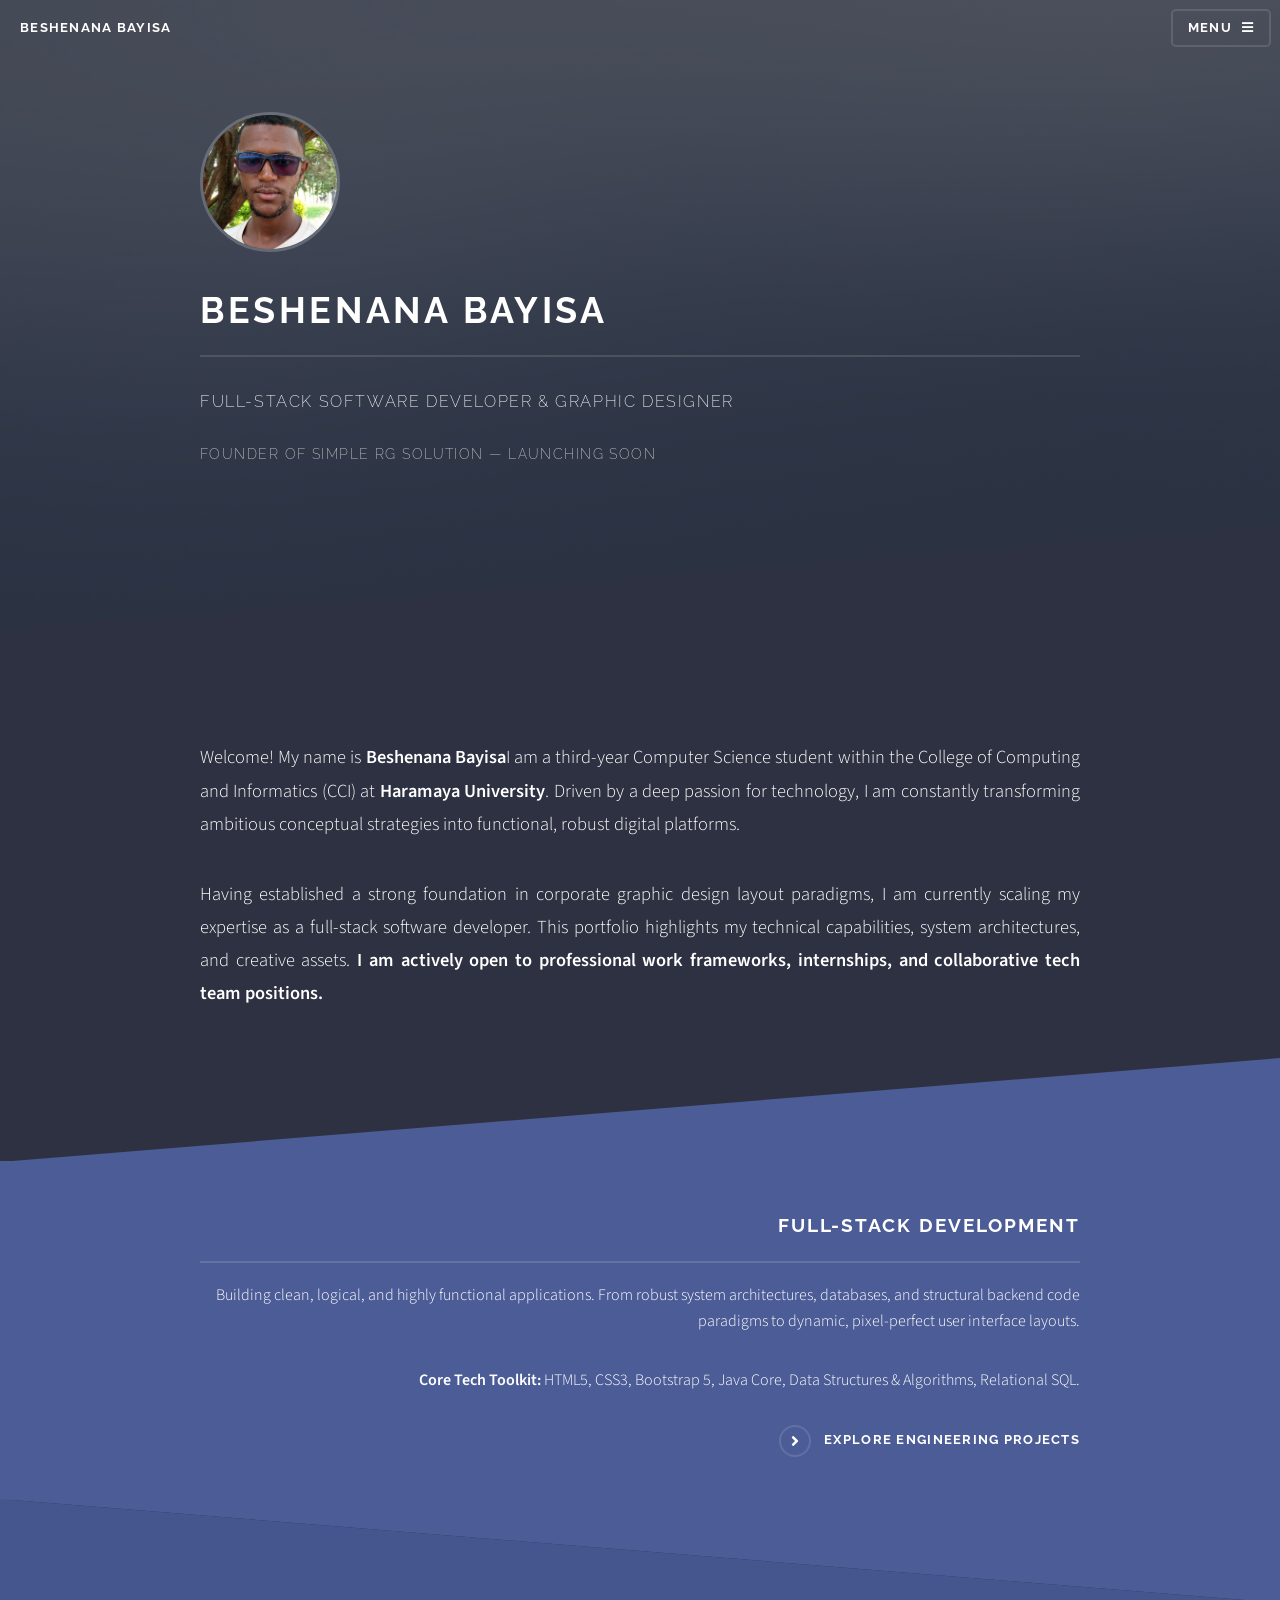
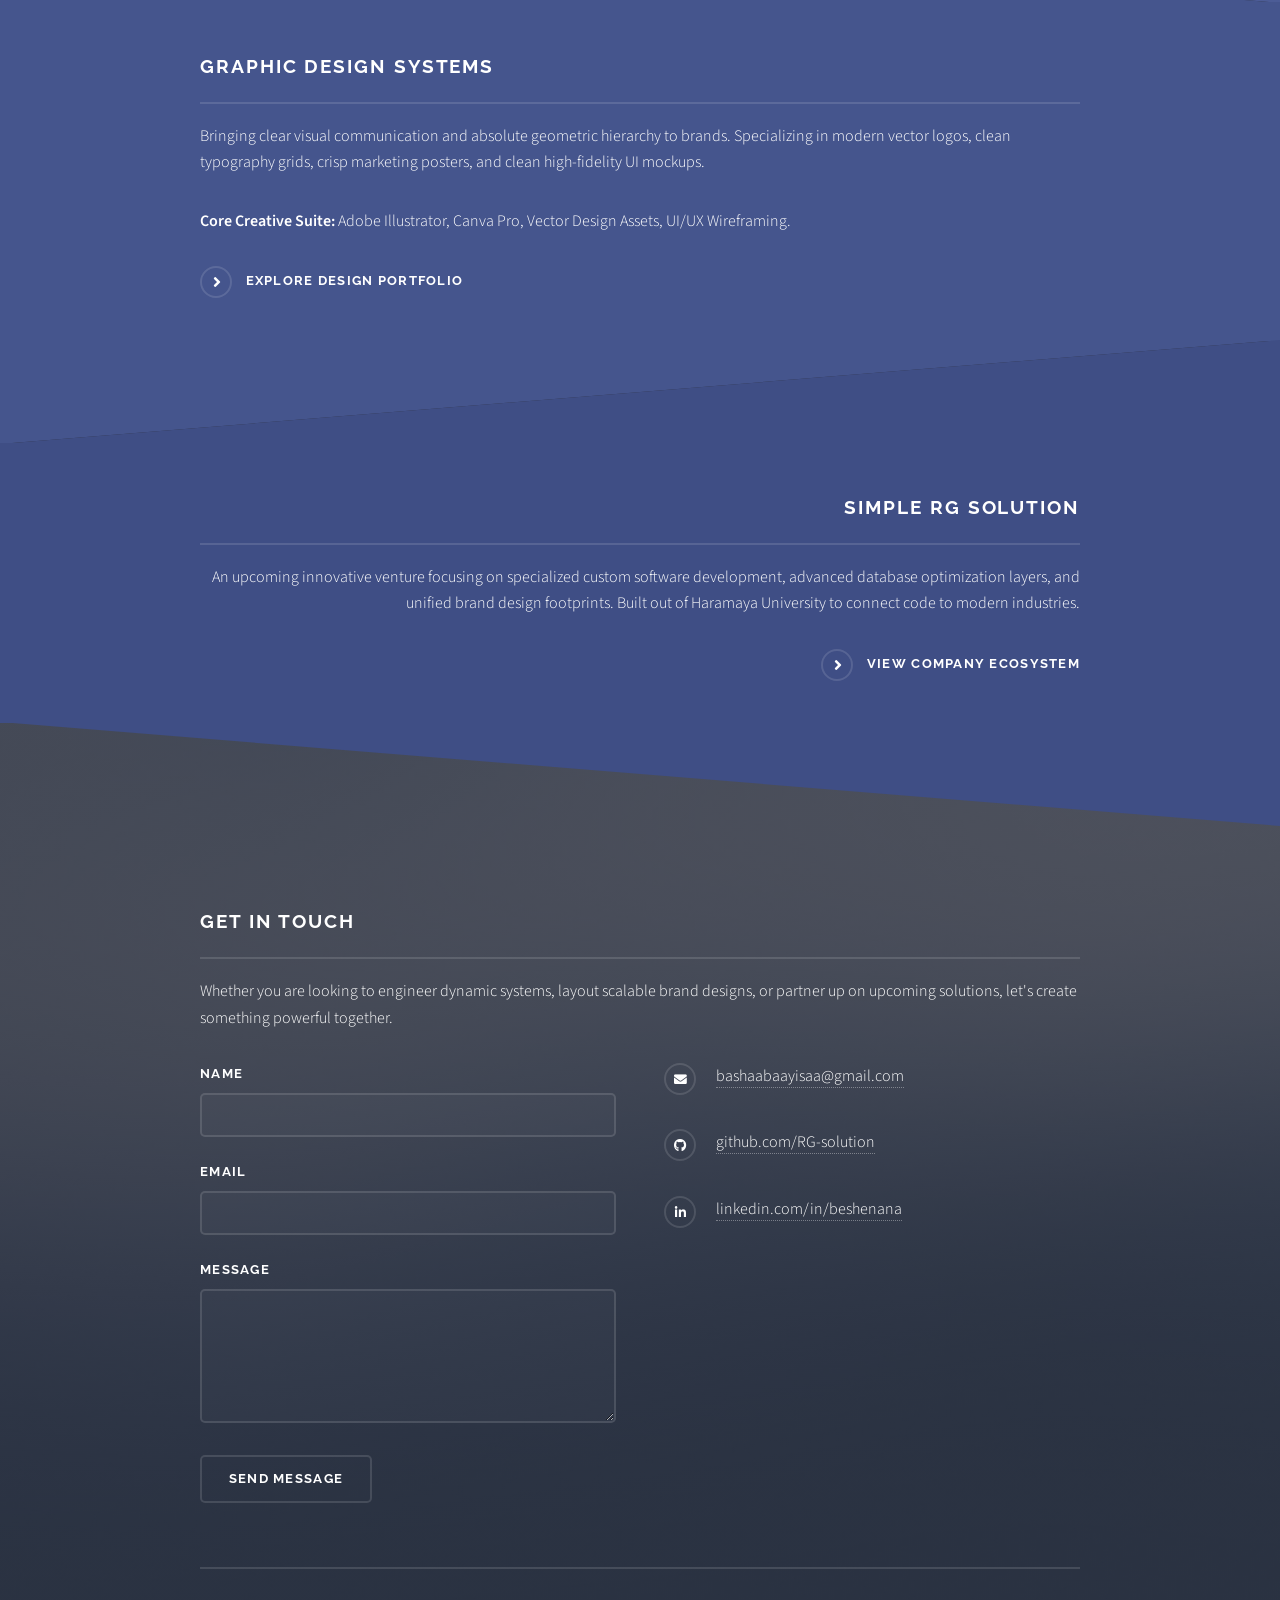
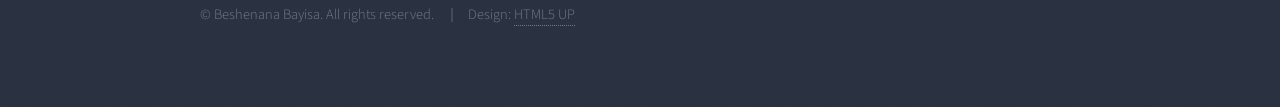
==== commit 3b39829d: "Remove citation references" ====
--- a/index.html
+++ b/index.html
@@ -55,10 +55,10 @@
                 <div class="wrapper style1" style="padding: 4rem 0 2rem 0;">
                     <div class="inner">
                         <p class="early" style="font-size: 1.15rem; text-align: justify; line-height: 1.8;">
-                            Welcome! My name is <strong>Beshenana Bayisa</strong>[cite: 1]. I am a third-year Computer Science student within the College of Computing and Informatics (CCI) at <strong>Haramaya University</strong>[cite: 1]. Driven by a deep passion for technology, I am constantly transforming ambitious conceptual strategies into functional, robust digital platforms.
+                            Welcome! My name is <strong>Beshenana Bayisa</strong>I am a third-year Computer Science student within the College of Computing and Informatics (CCI) at <strong>Haramaya University</strong>. Driven by a deep passion for technology, I am constantly transforming ambitious conceptual strategies into functional, robust digital platforms.
                         </p>
                         <p class="early" style="font-size: 1.15rem; text-align: justify; line-height: 1.8; margin-bottom: 0;">
-                            Having established a strong foundation in corporate graphic design layout paradigms, I am currently scaling my expertise as a full-stack software developer[cite: 1]. This portfolio highlights my technical capabilities, system architectures, and creative assets. <strong>I am actively open to professional work frameworks, internships, and collaborative tech team positions.</strong>
+                            Having established a strong foundation in corporate graphic design layout paradigms, I am currently scaling my expertise as a full-stack software developer. This portfolio highlights my technical capabilities, system architectures, and creative assets. <strong>I am actively open to professional work frameworks, internships, and collaborative tech team positions.</strong>
                         </p>
                     </div>
                 </div>
@@ -95,7 +95,7 @@
                             <div class="inner">
                                 <div class="content">
                                     <h2 class="major">simple RG solution</h2>
-                                    <p>An upcoming innovative venture focusing on specialized custom software development, advanced database optimization layers, and unified brand design footprints. Built out of Haramaya University to connect code to modern industries[cite: 1].</p>
+                                    <p>An upcoming innovative venture focusing on specialized custom software development, advanced database optimization layers, and unified brand design footprints. Built out of Haramaya University to connect code to modern industries.</p>
                                     <a href="elements.html" class="special">View Company Ecosystem</a>
                                 </div>
                             </div>
@@ -150,4 +150,4 @@
         <script src="assets/js/main.js"></script>
 
     </body>
-</html>+</html>
